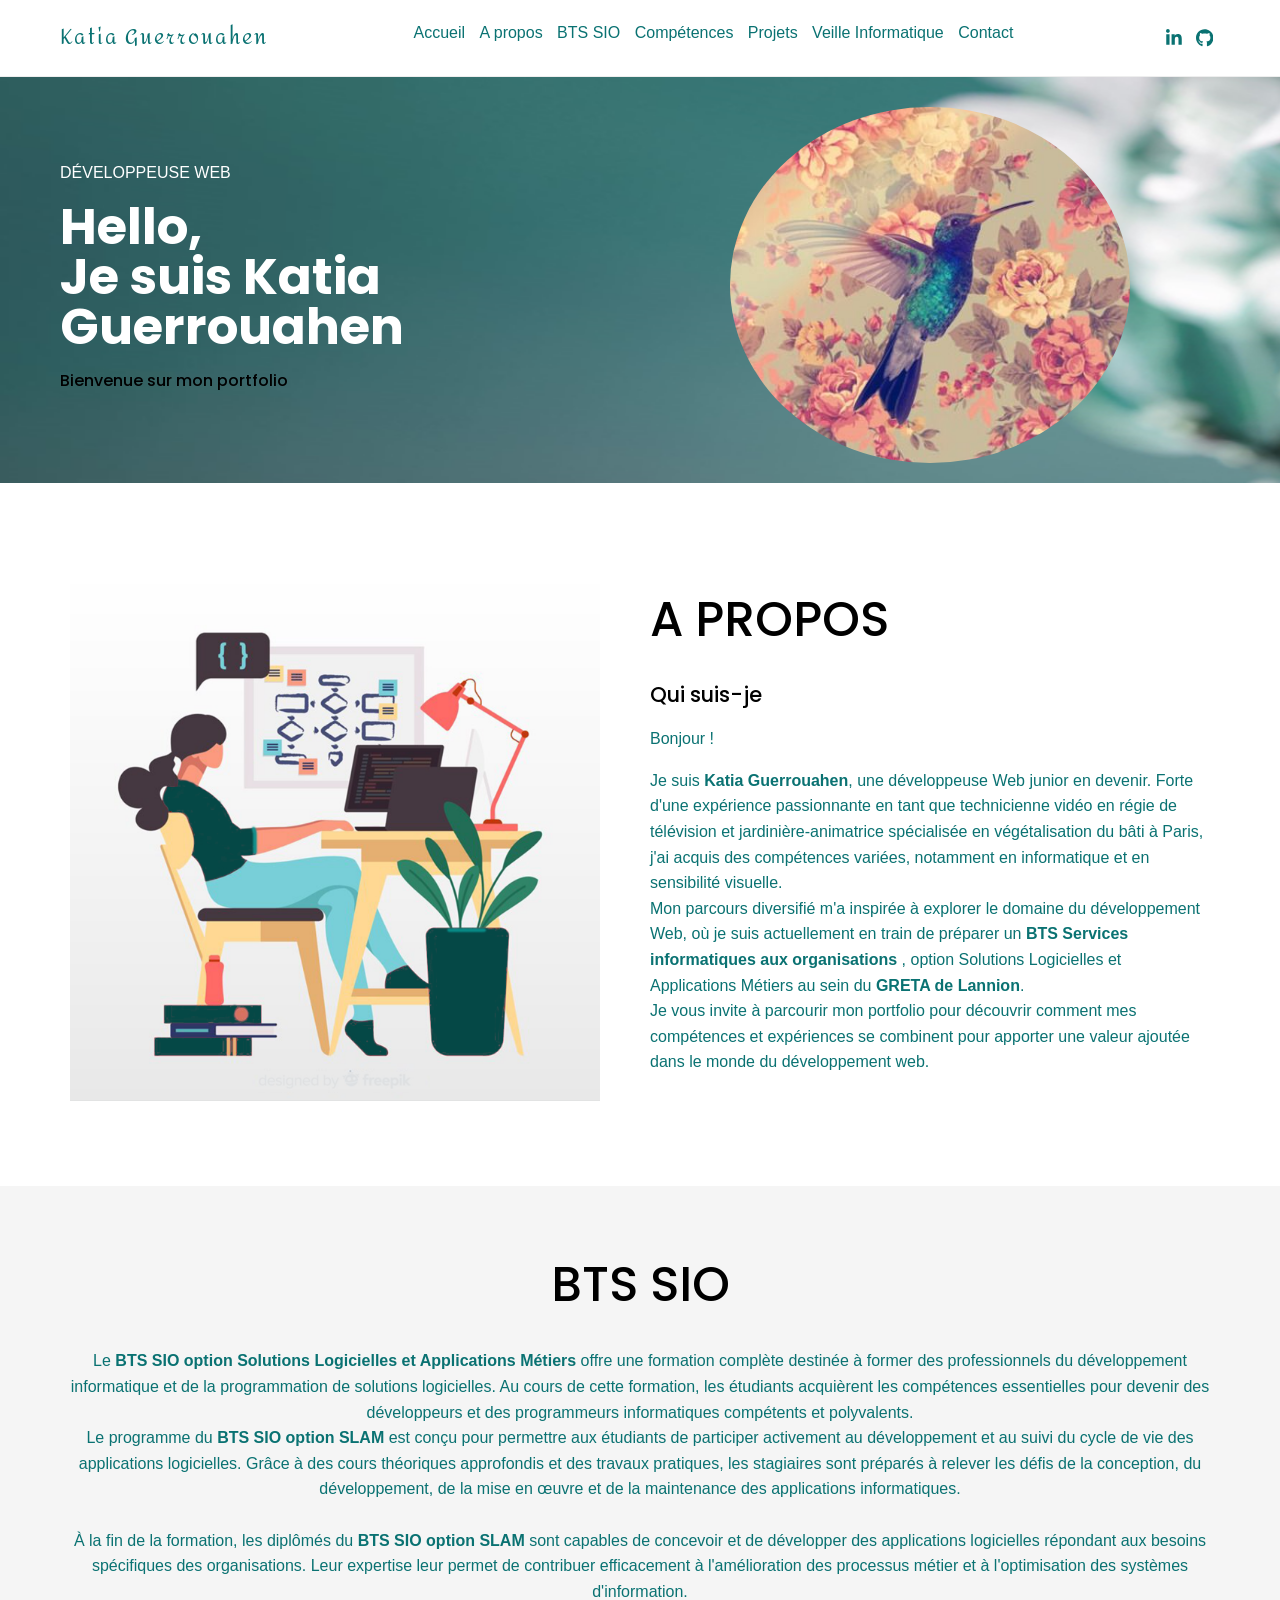
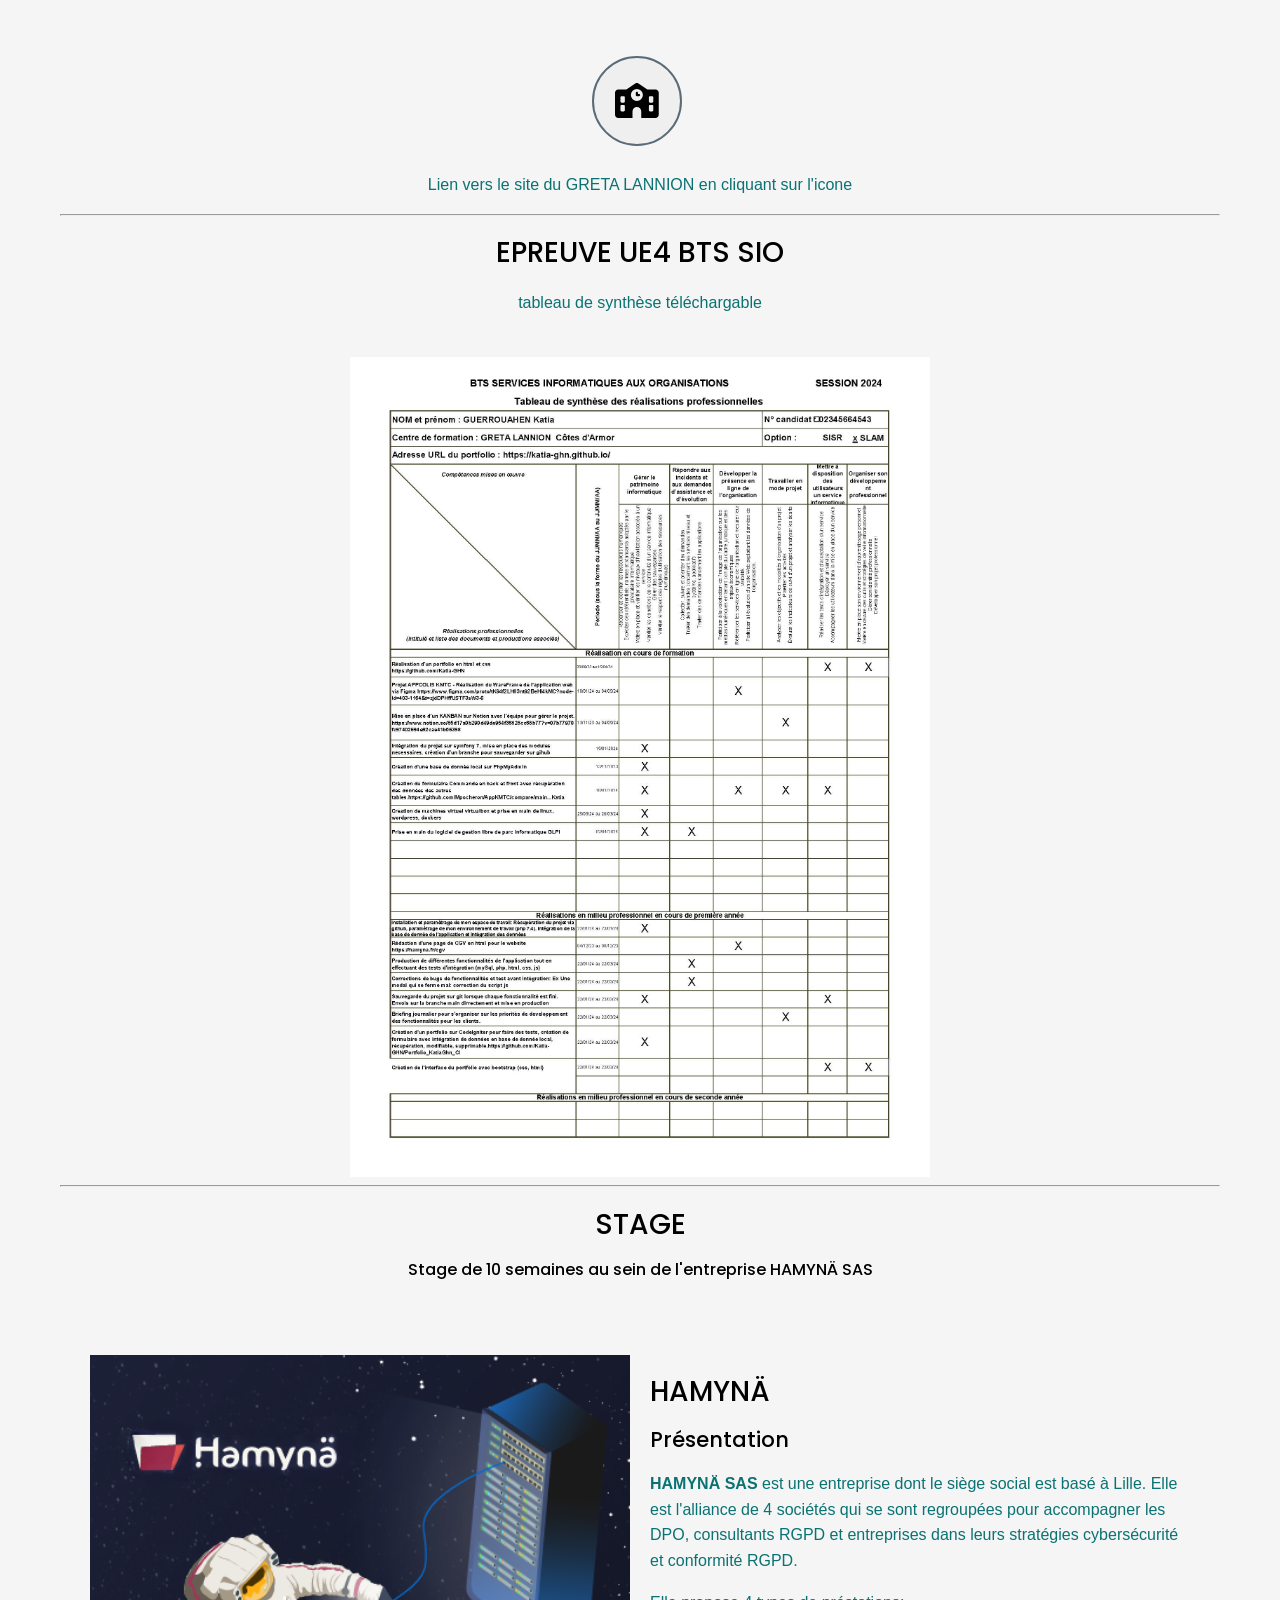
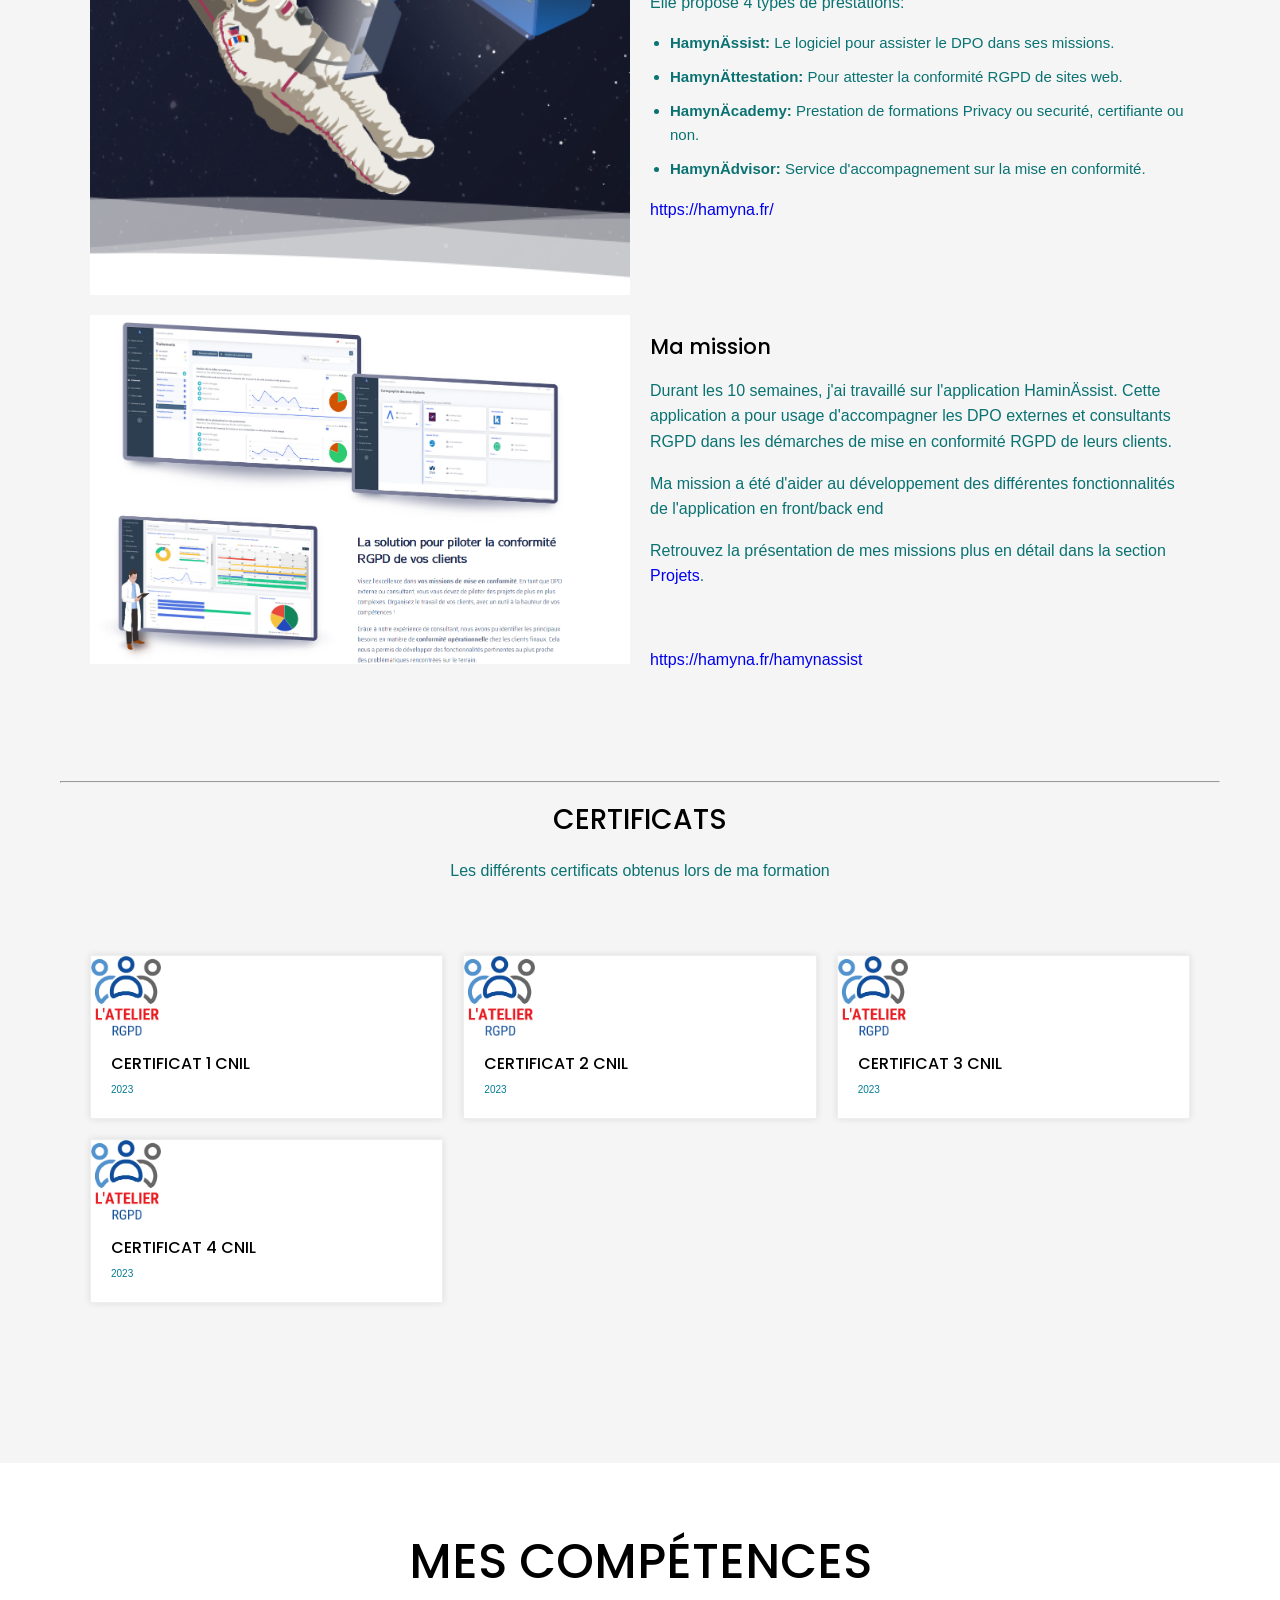
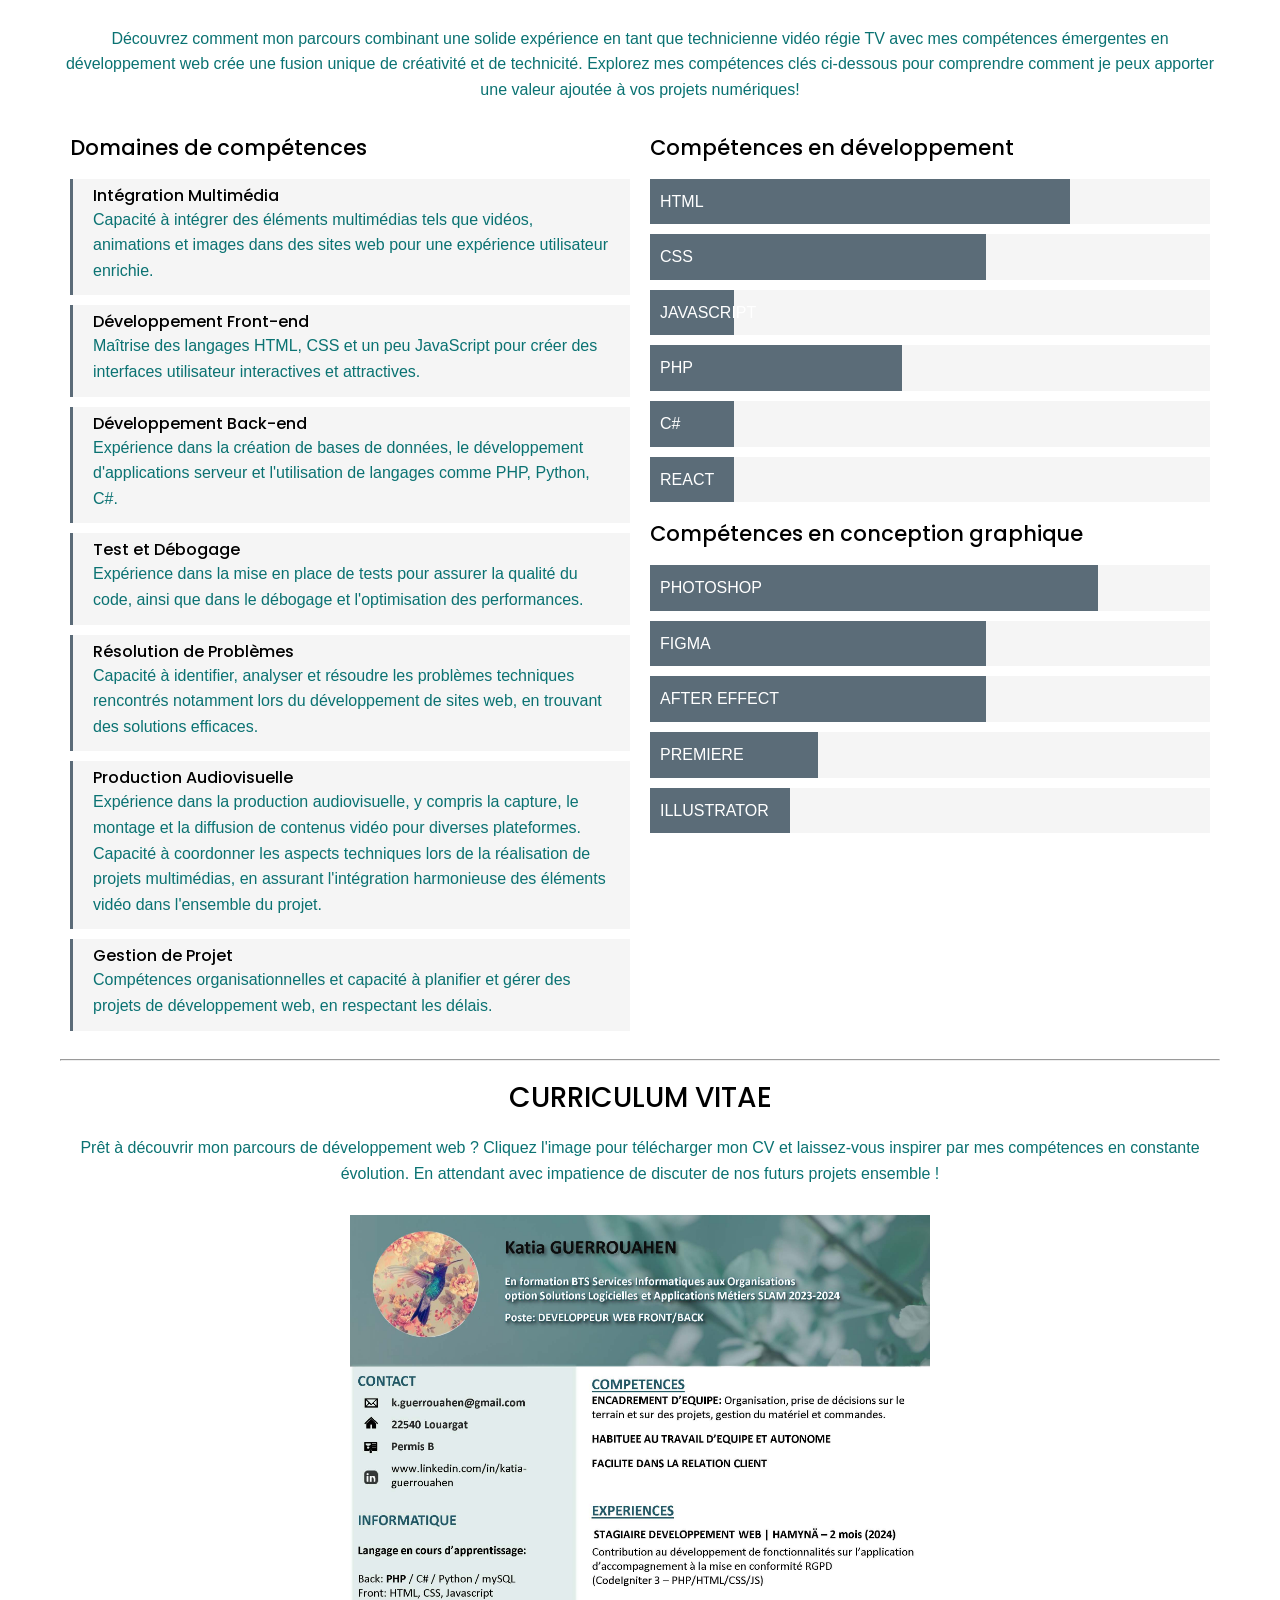
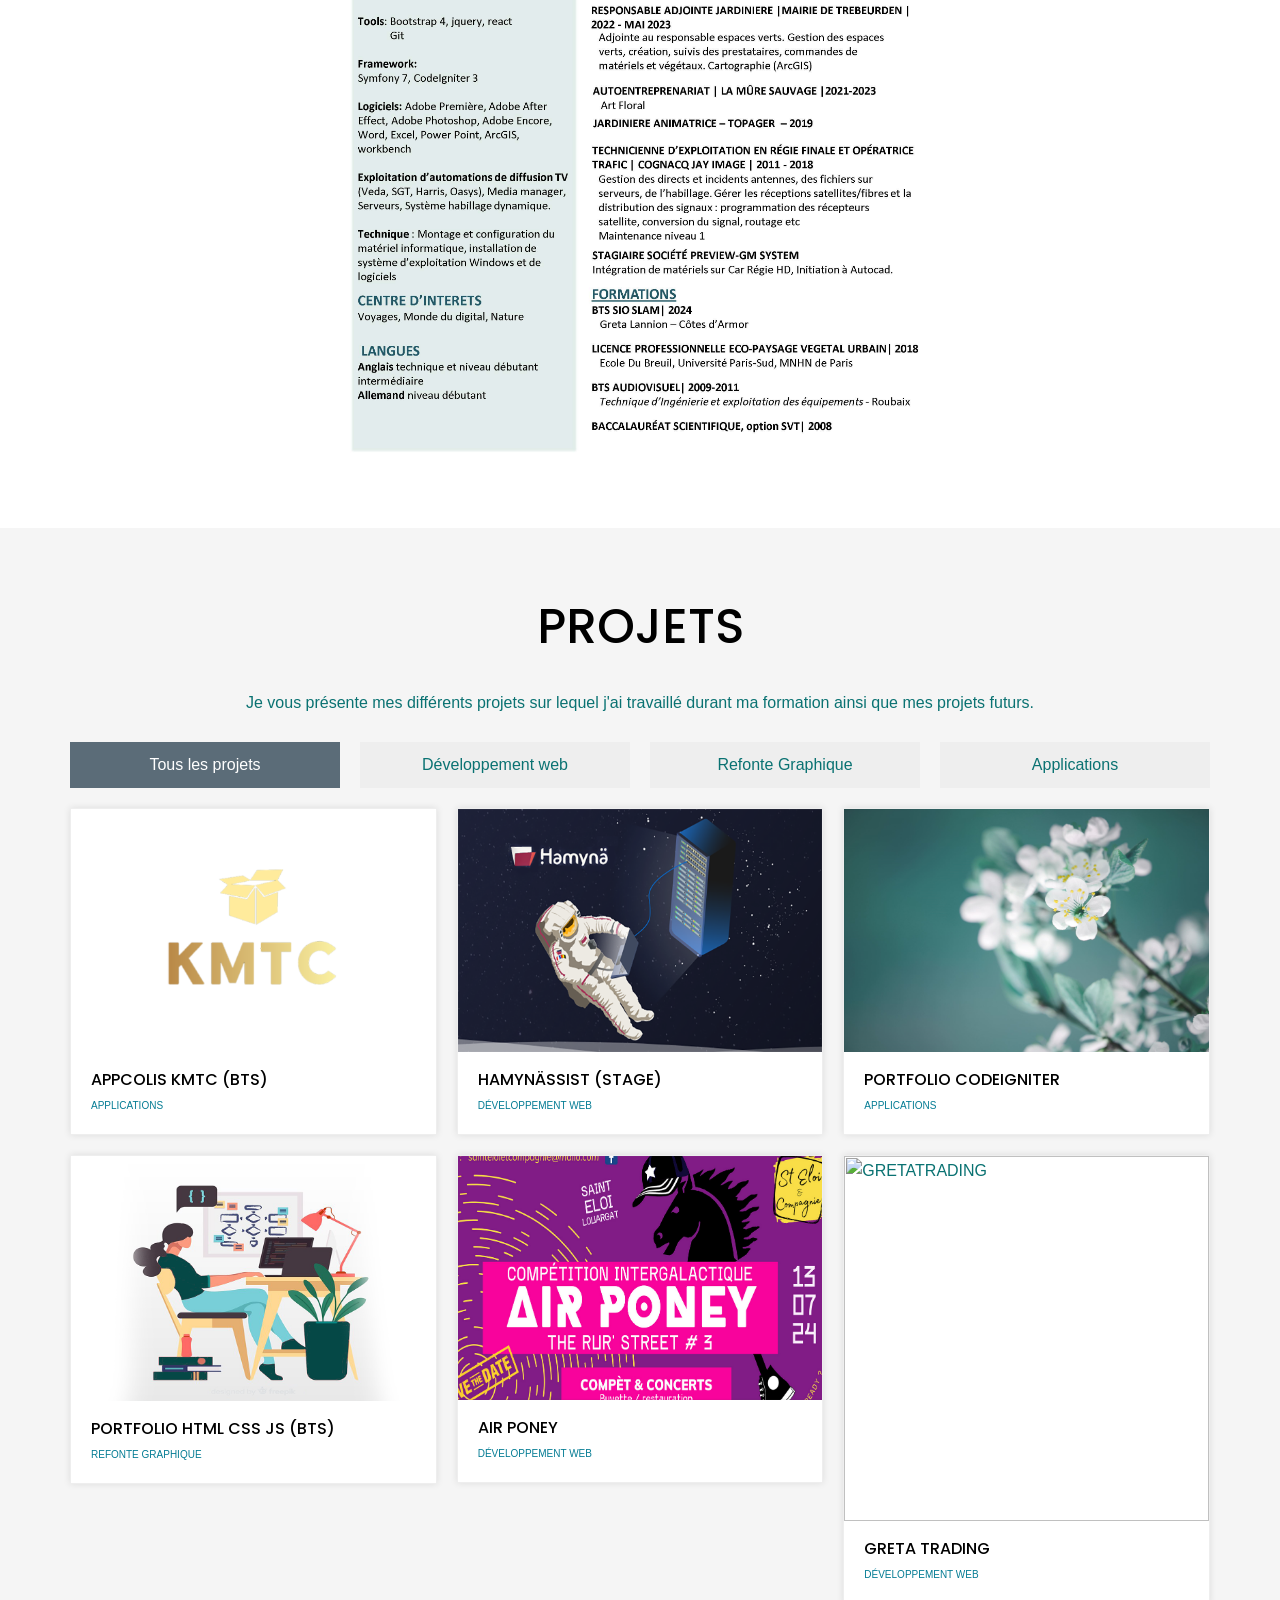
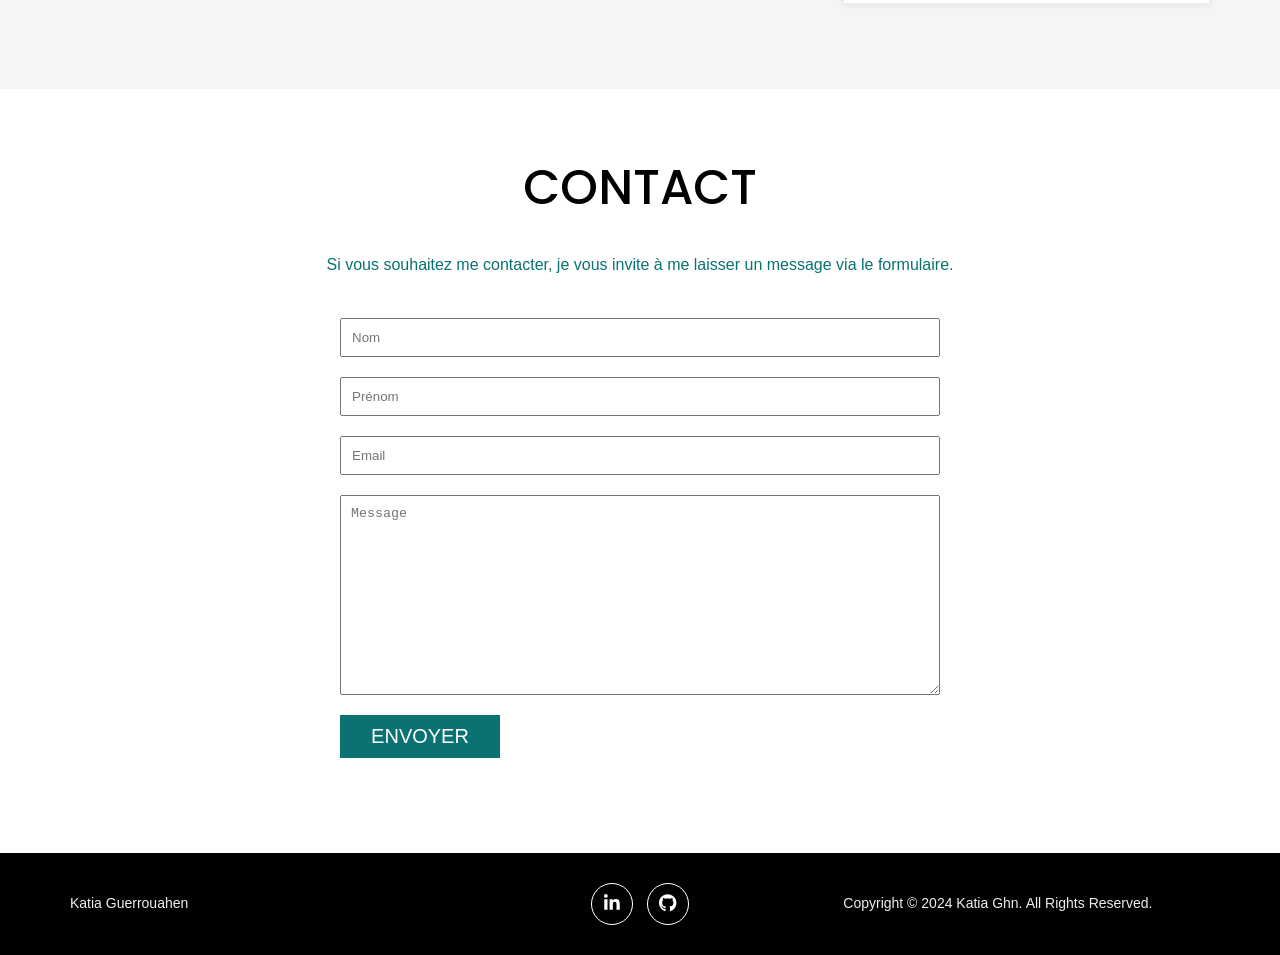
==== index.html @ 37e216b1 "first commit" ====
<html lang="fr">

<head>
  <meta charset="UTF-8">
  <meta http-equiv="X-UA-Compatible" content="IE=edge">
  <meta name="viewport" content="width=device-width, initial-scale=1.0">
  <title>Katia Ghn - Developpeuse WEB</title>
  <meta name="description" content="Portfolio de Katia Ghn - Développeuse Web ">
  <link rel="shortcut icon" href="./img/favicon.ico?v=1" type="image/x-icon">
  <link rel="preconnect" href="https://fonts.googleapis.com">
  <link rel="preconnect" href="https://fonts.gstatic.com" crossorigin>
  <link href="https://fonts.googleapis.com/css2?family=Poppins:wght@300;500;700&display=swap" rel="stylesheet">
  <link rel="stylesheet" href="./css/global.css">
  <script src="./js/global.js" defer></script>

</head>

<body>

  <!-- ceci est un commentaire -->

  <header class="header">
    <div class="container d-flex">
      <div class="logo">
        <a href="/index.html"> Katia Guerrouahen</a>
      </div>
      <nav class="navbar ">
        <ul class="menu list-unstyled">
          <li><a href="#hero">Accueil</a></li>
          <li><a href="#about">A propos</a></li>
          <li><a href="#services">BTS SIO</a></li>
          <li><a href="#skills">Compétences</a></li>
          <li><a href="#portfolio">Projets</a></li>
          <li><a href="/blog">Veille Informatique</a></li>
          <li><a href="#contact">Contact</a></li>
        </ul>
      </nav>
      <div class="right">
        <ul class="socials list-unstyled">
          <li>
            <a href="https://linkedin.com/in/katia-guerrouahen/" target="_blank">
              <svg aria-hidden="true" class="icon linkedin" focusable="false" data-prefix="fab" data-icon="linkedin-in"
                class="svg-inline--fa fa-linkedin-in fa-w-14" role="img" xmlns="http://www.w3.org/2000/svg"
                viewBox="0 0 448 512">
                <path fill="currentColor"
                  d="M100.28 448H7.4V148.9h92.88zM53.79 108.1C24.09 108.1 0 83.5 0 53.8a53.79 53.79 0 0 1 107.58 0c0 29.7-24.1 54.3-53.79 54.3zM447.9 448h-92.68V302.4c0-34.7-.7-79.2-48.29-79.2-48.29 0-55.69 37.7-55.69 76.7V448h-92.78V148.9h89.08v40.8h1.3c12.4-23.5 42.69-48.3 87.88-48.3 94 0 111.28 61.9 111.28 142.3V448z">
                </path>
              </svg>
            </a>
          </li>
          <li>
            <a href="https://github.com/Katia-GHN " target="_blank">
              <svg aria-hidden="true" class="icon github" focusable="false" data-prefix="fab" data-icon="github"
                class="svg-inline--fa fa-github fa-w-16" role="img" xmlns="http://www.w3.org/2000/svg"
                viewBox="0 0 496 512">
                <path fill="currentColor"
                  d="M165.9 397.4c0 2-2.3 3.6-5.2 3.6-3.3 .3-5.6-1.3-5.6-3.6 0-2 2.3-3.6 5.2-3.6 3-.3 5.6 1.3 5.6 3.6zm-31.1-4.5c-.7 2 1.3 4.3 4.3 4.9 2.6 1 5.6 0 6.2-2s-1.3-4.3-4.3-5.2c-2.6-.7-5.5 .3-6.2 2.3zm44.2-1.7c-2.9 .7-4.9 2.6-4.6 4.9 .3 2 2.9 3.3 5.9 2.6 2.9-.7 4.9-2.6 4.6-4.6-.3-1.9-3-3.2-5.9-2.9zM244.8 8C106.1 8 0 113.3 0 252c0 110.9 69.8 205.8 169.5 239.2 12.8 2.3 17.3-5.6 17.3-12.1 0-6.2-.3-40.4-.3-61.4 0 0-70 15-84.7-29.8 0 0-11.4-29.1-27.8-36.6 0 0-22.9-15.7 1.6-15.4 0 0 24.9 2 38.6 25.8 21.9 38.6 58.6 27.5 72.9 20.9 2.3-16 8.8-27.1 16-33.7-55.9-6.2-112.3-14.3-112.3-110.5 0-27.5 7.6-41.3 23.6-58.9-2.6-6.5-11.1-33.3 2.6-67.9 20.9-6.5 69 27 69 27 20-5.6 41.5-8.5 62.8-8.5s42.8 2.9 62.8 8.5c0 0 48.1-33.6 69-27 13.7 34.7 5.2 61.4 2.6 67.9 16 17.7 25.8 31.5 25.8 58.9 0 96.5-58.9 104.2-114.8 110.5 9.2 7.9 17 22.9 17 46.4 0 33.7-.3 75.4-.3 83.6 0 6.5 4.6 14.4 17.3 12.1C428.2 457.8 496 362.9 496 252 496 113.3 383.5 8 244.8 8zM97.2 352.9c-1.3 1-1 3.3 .7 5.2 1.6 1.6 3.9 2.3 5.2 1 1.3-1 1-3.3-.7-5.2-1.6-1.6-3.9-2.3-5.2-1zm-10.8-8.1c-.7 1.3 .3 2.9 2.3 3.9 1.6 1 3.6 .7 4.3-.7 .7-1.3-.3-2.9-2.3-3.9-2-.6-3.6-.3-4.3 .7zm32.4 35.6c-1.6 1.3-1 4.3 1.3 6.2 2.3 2.3 5.2 2.6 6.5 1 1.3-1.3 .7-4.3-1.3-6.2-2.2-2.3-5.2-2.6-6.5-1zm-11.4-14.7c-1.6 1-1.6 3.6 0 5.9 1.6 2.3 4.3 3.3 5.6 2.3 1.6-1.3 1.6-3.9 0-6.2-1.4-2.3-4-3.3-5.6-2z" />
              </svg>
            </a>
          </li>
          <!-- <li>
            <a href="https://google.fr">
              <svg aria-hidden="true" class="icon insta" focusable="false" data-prefix="fab" data-icon="instagram"
                class="svg-inline--fa fa-instagram fa-w-14" role="img" xmlns="http://www.w3.org/2000/svg"
                viewBox="0 0 448 512">
                <path fill="currentColor"
                  d="M224.1 141c-63.6 0-114.9 51.3-114.9 114.9s51.3 114.9 114.9 114.9S339 319.5 339 255.9 287.7 141 224.1 141zm0 189.6c-41.1 0-74.7-33.5-74.7-74.7s33.5-74.7 74.7-74.7 74.7 33.5 74.7 74.7-33.6 74.7-74.7 74.7zm146.4-194.3c0 14.9-12 26.8-26.8 26.8-14.9 0-26.8-12-26.8-26.8s12-26.8 26.8-26.8 26.8 12 26.8 26.8zm76.1 27.2c-1.7-35.9-9.9-67.7-36.2-93.9-26.2-26.2-58-34.4-93.9-36.2-37-2.1-147.9-2.1-184.9 0-35.8 1.7-67.6 9.9-93.9 36.1s-34.4 58-36.2 93.9c-2.1 37-2.1 147.9 0 184.9 1.7 35.9 9.9 67.7 36.2 93.9s58 34.4 93.9 36.2c37 2.1 147.9 2.1 184.9 0 35.9-1.7 67.7-9.9 93.9-36.2 26.2-26.2 34.4-58 36.2-93.9 2.1-37 2.1-147.8 0-184.8zM398.8 388c-7.8 19.6-22.9 34.7-42.6 42.6-29.5 11.7-99.5 9-132.1 9s-102.7 2.6-132.1-9c-19.6-7.8-34.7-22.9-42.6-42.6-11.7-29.5-9-99.5-9-132.1s-2.6-102.7 9-132.1c7.8-19.6 22.9-34.7 42.6-42.6 29.5-11.7 99.5-9 132.1-9s102.7-2.6 132.1 9c19.6 7.8 34.7 22.9 42.6 42.6 11.7 29.5 9 99.5 9 132.1s2.7 102.7-9 132.1z">
                </path>
              </svg>
            </a>
          </li> -->
        </ul>
        <button class="burger"><span class="bar"></span></button>
      </div>
    </div>
  </header>

  <section id="hero" class="hero">
    <div class="container">
      <div class="grid">
        <div class="hero__item left">
          <span>Développeuse Web</span>
          <h1 class="title">Hello,<br> Je suis Katia Guerrouahen</h1>
          <h4>Bienvenue sur mon portfolio</h4>
        </div>
        <div class="hero__item right">
          <div class="hero__avatar">
            <img src="./img/COLIBRI.png" width="400" height="400" loading="lazy"
              alt="Avatar Katia Ghn - Développeuse web">
          </div>
        </div>
      </div>
    </div>
  </section>
  <section id="about" class="about">
    <div class="container">
      <div class="grid">
        <div class="grid__item">
          <img src="./img/profil.png" width="560" height="453" loading="lazy" alt="Katia Ghn - Développeuse web">
        </div>
        <div class="grid__item">
          <h2 class="section-title">A propos</h2>
          <h3>Qui suis-je</h3>
          <p> Bonjour ! </p>
          <p>Je suis <strong>Katia Guerrouahen</strong>, une développeuse Web junior en devenir. Forte d'une expérience
            passionnante en tant
            que technicienne vidéo en régie de télévision et jardinière-animatrice spécialisée en végétalisation du bâti
            à Paris, j'ai
            acquis des compétences variées, notamment en informatique et en sensibilité visuelle. <br>Mon parcours
            diversifié m'a
            inspirée à explorer le domaine du développement Web, où je suis actuellement en train de préparer un
            <strong>BTS
              Services
              informatiques aux organisations </strong> , option Solutions Logicielles et Applications Métiers au sein
            du <strong> GRETA de Lannion</strong>.<br> Je vous invite à
            parcourir mon
            portfolio pour découvrir comment mes compétences et expériences se combinent pour apporter une valeur
            ajoutée dans le
            monde du développement web.
          </p>
        </div>
      </div>
    </div>
  </section>
  <section id="services" class="services">
    <div class="container">
      <div class="section-header">
        <h2 class="section-title">BTS SIO</h2>
        <p>Le <strong>BTS SIO option Solutions Logicielles et Applications Métiers</strong> offre une formation complète
          destinée à former des professionnels du
          développement informatique et de la programmation de solutions logicielles.
          Au cours de cette formation, les étudiants acquièrent les compétences essentielles pour
          devenir des développeurs et des programmeurs informatiques compétents et polyvalents.
          <br>
          Le programme du <strong>BTS SIO option SLAM</strong> est conçu pour permettre aux étudiants de participer
          activement au
          développement et au suivi du cycle de vie des applications logicielles. Grâce à des cours théoriques
          approfondis et des travaux pratiques, les stagiaires sont préparés à relever les défis de la conception,
          du développement, de la mise en œuvre et de la maintenance des applications informatiques.
          <br> <br>
          À la fin de la formation, les diplômés du <strong>BTS SIO option SLAM</strong> sont capables de concevoir et
          de développer des
          applications logicielles répondant aux besoins spécifiques des organisations. Leur expertise leur permet de
          contribuer efficacement à l'amélioration des processus métier et à l'optimisation des systèmes d'information.
          <br><br>
        </p>
      </div>
      <div class="gretaicon">
        <a class="grid__item service" target="_blank"
          href="https://greta-bretagne.ac-rennes.fr/portail/share/3872635375475683593" target="_blank">
          <button class="service__icon">
            <svg xmlns="http://www.w3.org/2000/svg" viewBox="0 0 640 512" style="cursor: pointer;">
              <path
                d="M337.8 5.4C327-1.8 313-1.8 302.2 5.4L166.3 96H48C21.5 96 0 117.5 0 144V464c0 26.5 21.5 48 48 48H256V416c0-35.3 28.7-64 64-64s64 28.7 64 64v96H592c26.5 0 48-21.5 48-48V144c0-26.5-21.5-48-48-48H473.7L337.8 5.4zM96 192h32c8.8 0 16 7.2 16 16v64c0 8.8-7.2 16-16 16H96c-8.8 0-16-7.2-16-16V208c0-8.8 7.2-16 16-16zm400 16c0-8.8 7.2-16 16-16h32c8.8 0 16 7.2 16 16v64c0 8.8-7.2 16-16 16H512c-8.8 0-16-7.2-16-16V208zM96 320h32c8.8 0 16 7.2 16 16v64c0 8.8-7.2 16-16 16H96c-8.8 0-16-7.2-16-16V336c0-8.8 7.2-16 16-16zm400 16c0-8.8 7.2-16 16-16h32c8.8 0 16 7.2 16 16v64c0 8.8-7.2 16-16 16H512c-8.8 0-16-7.2-16-16V336zM232 176a88 88 0 1 1 176 0 88 88 0 1 1 -176 0zm88-48c-8.8 0-16 7.2-16 16v32c0 8.8 7.2 16 16 16h32c8.8 0 16-7.2 16-16s-7.2-16-16-16H336V144c0-8.8-7.2-16-16-16z" />
            </svg>
          </button>
        </a>

      </div>
      <div class="section-header">
        <p>Lien vers le site du GRETA LANNION en cliquant sur l'icone</p>
      </div>
      <div class="section-header">
        <hr>
        <h2>Epreuve UE4 BTS SIO</h2>
        <p>tableau de synthèse téléchargable</p><br>
      </div>
      <div class="imageKatia">
        <a href="/img/SyntKatia.pdf" download>
          <img class="synthese" src="/img/KatiaSynt.jpg" alt="Tableau synthese Katia" />
        </a>
      </div>
      <div class="section-header">
        <hr>
        <h2>Stage</h2>
        <h4 class="">Stage de 10 semaines au sein de l'entreprise HAMYNÄ SAS</h4><br>
      </div>
      <div class="container">
        <div class="grid">
          <div class="grid__item">
            <img src="./img/haminasite.png" width="560" height="453" loading="lazy" alt="Katia Ghn - Développeuse web">
          </div>
          <div class="grid__item">
            <h2 class="">HAMYNÄ</h2>
            <h3>Présentation</h3>
            <p> <strong>HAMYNÄ SAS</strong> est une entreprise dont le siège social est basé à Lille. Elle est
              l'alliance de 4 sociétés qui se sont regroupées pour accompagner les DPO,
              consultants RGPD et entreprises dans leurs stratégies cybersécurité et conformité RGPD.</p>
            <p> Elle propose 4 types de préstations:</p>
            <ul class="policeStage">
              <li><strong>HamynÄssist:</strong> Le logiciel pour assister le DPO dans ses missions.</li>
              <li><strong>HamynÄttestation:</strong> Pour attester la conformité RGPD de sites web.</li>
              <li><strong>HamynÄcademy:</strong> Prestation de formations Privacy ou securité, certifiante ou non.</li>
              <li><strong>HamynÄdvisor:</strong> Service d'accompagnement sur la mise en conformité.</li>
            </ul>
            <p><a href="https://hamyna.fr/" target="_blank">https://hamyna.fr/</a></p>
          </div>
          <div class="grid__item">
            <img src="./img/haminassit.png" width="560" height="453" loading="lazy" alt="Katia Ghn - Développeuse web">
          </div>
          <div class="grid__item">
            <h3>Ma mission</h3>
            <p>Durant les 10 semaines, j'ai travaillé sur l'application HaminÄssist. Cette application a pour usage
              d'accompagner
              les DPO externes et consultants RGPD dans les démarches de mise en conformité RGPD de leurs clients.</p>
            <p> Ma mission a été d'aider au développement des différentes fonctionnalités de l'application en front/back
              end</p>
            <p> Retrouvez la présentation de mes missions plus en détail dans la section <a
                href="#portfolio">Projets</a>.</p>
            <br>
            <p><a href="https://hamyna.fr/hamynassist" target="_blank">https://hamyna.fr/hamynassist</a></p>
          </div>
        </div>
      </div>

      <section id="certificats" class="portfolio">
        <div class="section-header">
          <hr>
          <h2>Certificats</h2>
          <p>Les différents certificats obtenus lors de ma formation</p><br>
        </div>
        <div class="container">
          <div class="grid">
            <div class="grid__item">
              <div class="card" data-category="web">
                <img src="/img/logoCNIL.png" loading="lazy" width="20%" height="10%" alt="CNIL" class="card__image">
                <div class="card__inner">
                  <h3 class="card__title">CERTIFICAT 1 CNIL</h3>
                  <p class="category">2023</p>
                </div>
                <div class="card__overlay">
                  <a href="#" class="card__link" data-id="modal-1">+</a>
                </div>
              </div>
              <div class="modal" id="modal-1">
                <button class="modal__close">&times;</button>

                <div class="modal__content">

                  <div class="container">
                    <div class="grid__item">
                      <h4 class="modal__title h2">CERTIFICAT 1 CNIL</h4>
                      <p>
                        <svg width="15" height="15" aria-hidden="true" focusable="false" data-prefix="far"
                          data-icon="calendar" class="svg-inline--fa fa-calendar fa-w-14" role="img"
                          xmlns="http://www.w3.org/2000/svg" viewBox="0 0 448 512">
                          <path fill="currentColor"
                            d="M400 64h-48V12c0-6.6-5.4-12-12-12h-40c-6.6 0-12 5.4-12 12v52H160V12c0-6.6-5.4-12-12-12h-40c-6.6 0-12 5.4-12 12v52H48C21.5 64 0 85.5 0 112v352c0 26.5 21.5 48 48 48h352c26.5 0 48-21.5 48-48V112c0-26.5-21.5-48-48-48zm-6 400H54c-3.3 0-6-2.7-6-6V160h352v298c0 3.3-2.7 6-6 6z">
                          </path>
                        </svg>
                        <i>Année : 2023</i>
                      </p>
                      <p>
                        <strong> MODULE 1: LE RGPD ET SES NOTIONS CLÉS </strong>
                        <br>> délivré lors de la formation en ligne du CNIL. Atelier RGPD
                      </p>
                      <h5 class="h3">Atelier RGPD</h5>
                      <p>
                        Une formation gratuite en ligne accessible ici: <br> <a
                          href="https://atelier-rgpd.cnil.fr/login/index.php" target="_blank">
                          https://atelier-rgpd.cnil.fr/login/index.php</a>
                      </p>
                    </div>
                    <img src="/img/Certificat_1.jpg" loading="lazy" class="card__image" alt="CNIL" />
                  </div>
                </div>
              </div>
            </div>
            <div class="grid__item">
              <div class="card" data-category="web">
                <img src="/img/logoCNIL.png" loading="lazy" width="20%" height="10%" alt="CNIL" class="card__image">
                <div class="card__inner">
                  <h3 class="card__title">CERTIFICAT 2 CNIL</h3>
                  <p class="category">2023</p>
                </div>
                <div class="card__overlay">
                  <a href="#" class="card__link" data-id="modal-2">+</a>
                </div>
              </div>
              <div class="modal" id="modal-2">
                <button class="modal__close">&times;</button>

                <div class="modal__content">

                  <div class="container">
                    <div class="grid__item">
                      <h4 class="modal__title h2">CERTIFICAT 2 CNIL</h4>
                      <p>
                        <svg width="15" height="15" aria-hidden="true" focusable="false" data-prefix="far"
                          data-icon="calendar" class="svg-inline--fa fa-calendar fa-w-14" role="img"
                          xmlns="http://www.w3.org/2000/svg" viewBox="0 0 448 512">
                          <path fill="currentColor"
                            d="M400 64h-48V12c0-6.6-5.4-12-12-12h-40c-6.6 0-12 5.4-12 12v52H160V12c0-6.6-5.4-12-12-12h-40c-6.6 0-12 5.4-12 12v52H48C21.5 64 0 85.5 0 112v352c0 26.5 21.5 48 48 48h352c26.5 0 48-21.5 48-48V112c0-26.5-21.5-48-48-48zm-6 400H54c-3.3 0-6-2.7-6-6V160h352v298c0 3.3-2.7 6-6 6z">
                          </path>
                        </svg>
                        <i>Année : 2023</i>
                      </p>
                      <p>
                        <strong> MODULE 2: LES PRINCIPES DE LA PROTECTION DES DONNÉES </strong>
                        <br> > délivré lors de la formation en ligne du CNIL. Atelier RGPD
                      </p>
                      <h5 class="h3">Atelier RGPD</h5>
                      <p>
                        Une formation gratuite en ligne accessible ici: <br> <a
                          href="https://atelier-rgpd.cnil.fr/login/index.php" target="_blank">
                          https://atelier-rgpd.cnil.fr/login/index.php</a>
                      </p>
                    </div>
                    <img src="/img/certificat 2.jpg" loading="lazy" class="card__image" alt="CNIL" />
                  </div>
                </div>
              </div>
            </div>
            <div class="grid__item">
              <div class="card" data-category="web">
                <img src="/img/logoCNIL.png" loading="lazy" width="20%" height="10%" alt="CNIL" class="card__image">
                <div class="card__inner">
                  <h3 class="card__title">CERTIFICAT 3 CNIL</h3>
                  <p class="category">2023</p>
                </div>
                <div class="card__overlay">
                  <a href="#" class="card__link" data-id="modal-3">+</a>
                </div>
              </div>
              <div class="modal" id="modal-3">
                <button class="modal__close">&times;</button>

                <div class="modal__content">

                  <div class="container">
                    <div class="grid__item">
                      <h4 class="modal__title h2">CERTIFICAT 3 CNIL</h4>
                      <p>
                        <svg width="15" height="15" aria-hidden="true" focusable="false" data-prefix="far"
                          data-icon="calendar" class="svg-inline--fa fa-calendar fa-w-14" role="img"
                          xmlns="http://www.w3.org/2000/svg" viewBox="0 0 448 512">
                          <path fill="currentColor"
                            d="M400 64h-48V12c0-6.6-5.4-12-12-12h-40c-6.6 0-12 5.4-12 12v52H160V12c0-6.6-5.4-12-12-12h-40c-6.6 0-12 5.4-12 12v52H48C21.5 64 0 85.5 0 112v352c0 26.5 21.5 48 48 48h352c26.5 0 48-21.5 48-48V112c0-26.5-21.5-48-48-48zm-6 400H54c-3.3 0-6-2.7-6-6V160h352v298c0 3.3-2.7 6-6 6z">
                          </path>
                        </svg>
                        <i>Année : 2023</i>
                      </p>
                      <p>
                        <strong> MODULE 3: LES RESPONSABILITÉS DES ACTEURS</strong>
                        <br>> délivré lors de la formation en ligne du CNIL. Atelier RGPD
                      </p>
                      <h5 class="h3">Atelier RGPD</h5>
                      <p>
                        Une formation gratuite en ligne accessible ici: <br> <a
                          href="https://atelier-rgpd.cnil.fr/login/index.php" target="_blank">
                          https://atelier-rgpd.cnil.fr/login/index.php</a>
                      </p>
                    </div>
                    <img src="/img/Certificat_3.jpg" loading="lazy" class="card__image" alt="CNIL" />
                  </div>
                </div>
              </div>
            </div>
            <div class="grid__item">
              <div class="card" data-category="web">
                <img src="/img/logoCNIL.png" loading="lazy" width="20%" height="10%" alt="CNIL" class="card__image">
                <div class="card__inner">
                  <h3 class="card__title">CERTIFICAT 4 CNIL</h3>
                  <p class="category">2023</p>
                </div>
                <div class="card__overlay">
                  <a href="#" class="card__link" data-id="modal-4">+</a>
                </div>
              </div>
              <div class="modal" id="modal-4">
                <button class="modal__close">&times;</button>

                <div class="modal__content">

                  <div class="container">
                    <div class="grid__item">
                      <h4 class="modal__title h2">CERTIFICAT 4 CNIL</h4>
                      <p>
                        <svg width="15" height="15" aria-hidden="true" focusable="false" data-prefix="far"
                          data-icon="calendar" class="svg-inline--fa fa-calendar fa-w-14" role="img"
                          xmlns="http://www.w3.org/2000/svg" viewBox="0 0 448 512">
                          <path fill="currentColor"
                            d="M400 64h-48V12c0-6.6-5.4-12-12-12h-40c-6.6 0-12 5.4-12 12v52H160V12c0-6.6-5.4-12-12-12h-40c-6.6 0-12 5.4-12 12v52H48C21.5 64 0 85.5 0 112v352c0 26.5 21.5 48 48 48h352c26.5 0 48-21.5 48-48V112c0-26.5-21.5-48-48-48zm-6 400H54c-3.3 0-6-2.7-6-6V160h352v298c0 3.3-2.7 6-6 6z">
                          </path>
                        </svg>
                        <i>Année : 2023</i>
                      </p>
                      <p>
                        <strong>MODULE 4:LE DPO ET LES OUTILS DE LA CONFORMITÉ</strong>
                        <br>> délivré lors de la formation en ligne du CNIL. Atelier RGPD
                      </p>
                      <h5 class="h3">Atelier RGPD</h5>
                      <p>
                        Une formation gratuite en ligne accessible ici: <br> <a
                          href="https://atelier-rgpd.cnil.fr/login/index.php" target="_blank">
                          https://atelier-rgpd.cnil.fr/login/index.php</a>
                      </p>
                    </div>
                    <img src="/img/Certificat_4.jpg" loading="lazy" class="card__image" alt="CNIL" />
                  </div>
                </div>
              </div>
            </div>
          </div>
        </div>
      </section>


      <!---
      <div class="grid">
        <div class="grid__item">
          <div class="service">
            <div class="service__icon">
              <svg aria-hidden="true" focusable="false" data-prefix="far" data-icon="lightbulb"
                class="svg-inline--fa fa-lightbulb fa-w-11" role="img" xmlns="http://www.w3.org/2000/svg"
                viewBox="0 0 352 512">
                <path fill="currentColor"
                  d="M176 80c-52.94 0-96 43.06-96 96 0 8.84 7.16 16 16 16s16-7.16 16-16c0-35.3 28.72-64 64-64 8.84 0 16-7.16 16-16s-7.16-16-16-16zM96.06 459.17c0 3.15.93 6.22 2.68 8.84l24.51 36.84c2.97 4.46 7.97 7.14 13.32 7.14h78.85c5.36 0 10.36-2.68 13.32-7.14l24.51-36.84c1.74-2.62 2.67-5.7 2.68-8.84l.05-43.18H96.02l.04 43.18zM176 0C73.72 0 0 82.97 0 176c0 44.37 16.45 84.85 43.56 115.78 16.64 18.99 42.74 58.8 52.42 92.16v.06h48v-.12c-.01-4.77-.72-9.51-2.15-14.07-5.59-17.81-22.82-64.77-62.17-109.67-20.54-23.43-31.52-53.15-31.61-84.14-.2-73.64 59.67-128 127.95-128 70.58 0 128 57.42 128 128 0 30.97-11.24 60.85-31.65 84.14-39.11 44.61-56.42 91.47-62.1 109.46a47.507 47.507 0 0 0-2.22 14.3v.1h48v-.05c9.68-33.37 35.78-73.18 52.42-92.16C335.55 260.85 352 220.37 352 176 352 78.8 273.2 0 176 0z">
                </path>
              </svg>
            </div>
            <div class="service__content">
              <h3>GESTION DE PROJETS WEB</h3>
              <p>
                Lorem, ipsum dolor sit amet consectetur adipisicing elit.
                Molestiae vero sed similique
              </p>
            </div>
          </div>

          <div class="service">
            <div class="service__icon">
              <svg aria-hidden="true" focusable="false" data-prefix="far" data-icon="edit"
                class="svg-inline--fa fa-edit fa-w-18" role="img" xmlns="http://www.w3.org/2000/svg"
                viewBox="0 0 576 512">
                <path fill="currentColor"
                  d="M402.3 344.9l32-32c5-5 13.7-1.5 13.7 5.7V464c0 26.5-21.5 48-48 48H48c-26.5 0-48-21.5-48-48V112c0-26.5 21.5-48 48-48h273.5c7.1 0 10.7 8.6 5.7 13.7l-32 32c-1.5 1.5-3.5 2.3-5.7 2.3H48v352h352V350.5c0-2.1.8-4.1 2.3-5.6zm156.6-201.8L296.3 405.7l-90.4 10c-26.2 2.9-48.5-19.2-45.6-45.6l10-90.4L432.9 17.1c22.9-22.9 59.9-22.9 82.7 0l43.2 43.2c22.9 22.9 22.9 60 .1 82.8zM460.1 174L402 115.9 216.2 301.8l-7.3 65.3 65.3-7.3L460.1 174zm64.8-79.7l-43.2-43.2c-4.1-4.1-10.8-4.1-14.8 0L436 82l58.1 58.1 30.9-30.9c4-4.2 4-10.8-.1-14.9z">
                </path>
              </svg>
            </div>
            <div class="service__content">
              <h3>INTÉGRATION WEB</h3>
              <p>
                Lorem, ipsum dolor sit amet consectetur adipisicing elit.
                Molestiae vero sed similique
              </p>
            </div>
          </div>

          <div class="service">
            <div class="service__icon">
              <svg aria-hidden="true" focusable="false" data-prefix="fas" data-icon="tools"
                class="svg-inline--fa fa-tools fa-w-16" role="img" xmlns="http://www.w3.org/2000/svg"
                viewBox="0 0 512 512">
                <path fill="currentColor"
                  d="M501.1 395.7L384 278.6c-23.1-23.1-57.6-27.6-85.4-13.9L192 158.1V96L64 0 0 64l96 128h62.1l106.6 106.6c-13.6 27.8-9.2 62.3 13.9 85.4l117.1 117.1c14.6 14.6 38.2 14.6 52.7 0l52.7-52.7c14.5-14.6 14.5-38.2 0-52.7zM331.7 225c28.3 0 54.9 11 74.9 31l19.4 19.4c15.8-6.9 30.8-16.5 43.8-29.5 37.1-37.1 49.7-89.3 37.9-136.7-2.2-9-13.5-12.1-20.1-5.5l-74.4 74.4-67.9-11.3L334 98.9l74.4-74.4c6.6-6.6 3.4-17.9-5.7-20.2-47.4-11.7-99.6.9-136.6 37.9-28.5 28.5-41.9 66.1-41.2 103.6l82.1 82.1c8.1-1.9 16.5-2.9 24.7-2.9zm-103.9 82l-56.7-56.7L18.7 402.8c-25 25-25 65.5 0 90.5s65.5 25 90.5 0l123.6-123.6c-7.6-19.9-9.9-41.6-5-62.7zM64 472c-13.2 0-24-10.8-24-24 0-13.3 10.7-24 24-24s24 10.7 24 24c0 13.2-10.7 24-24 24z">
                </path>
              </svg>
            </div>
            <div class="service__content">
              <h3>DÉVELOPPEMENTS SPÉCIFIQUES</h3>
              <p>
                Lorem, ipsum dolor sit amet consectetur adipisicing elit.
                Molestiae vero sed similique
              </p>
            </div>
          </div>

          <div class="service">
            <div class="service__icon">
              <svg aria-hidden="true" focusable="false" data-prefix="far" data-icon="check-square"
                class="svg-inline--fa fa-check-square fa-w-14" role="img" xmlns="http://www.w3.org/2000/svg"
                viewBox="0 0 448 512">
                <path fill="currentColor"
                  d="M400 32H48C21.49 32 0 53.49 0 80v352c0 26.51 21.49 48 48 48h352c26.51 0 48-21.49 48-48V80c0-26.51-21.49-48-48-48zm0 400H48V80h352v352zm-35.864-241.724L191.547 361.48c-4.705 4.667-12.303 4.637-16.97-.068l-90.781-91.516c-4.667-4.705-4.637-12.303.069-16.971l22.719-22.536c4.705-4.667 12.303-4.637 16.97.069l59.792 60.277 141.352-140.216c4.705-4.667 12.303-4.637 16.97.068l22.536 22.718c4.667 4.706 4.637 12.304-.068 16.971z">
                </path>
              </svg>
            </div>
            <div class="service__content">
              <h3>RÉFÉRENCEMENT NATUREL</h3>
              <p>
                Lorem, ipsum dolor sit amet consectetur adipisicing elit.
                Molestiae vero sed similique
              </p>
            </div>
          </div>
        </div>
        <div class="grid__item">
          <div class="service">
            <div class="service__icon">
              <svg aria-hidden="true" focusable="false" data-prefix="fas" data-icon="pencil-alt"
                class="svg-inline--fa fa-pencil-alt fa-w-16" role="img" xmlns="http://www.w3.org/2000/svg"
                viewBox="0 0 512 512">
                <path fill="currentColor"
                  d="M497.9 142.1l-46.1 46.1c-4.7 4.7-12.3 4.7-17 0l-111-111c-4.7-4.7-4.7-12.3 0-17l46.1-46.1c18.7-18.7 49.1-18.7 67.9 0l60.1 60.1c18.8 18.7 18.8 49.1 0 67.9zM284.2 99.8L21.6 362.4.4 483.9c-2.9 16.4 11.4 30.6 27.8 27.8l121.5-21.3 262.6-262.6c4.7-4.7 4.7-12.3 0-17l-111-111c-4.8-4.7-12.4-4.7-17.1 0zM124.1 339.9c-5.5-5.5-5.5-14.3 0-19.8l154-154c5.5-5.5 14.3-5.5 19.8 0s5.5 14.3 0 19.8l-154 154c-5.5 5.5-14.3 5.5-19.8 0zM88 424h48v36.3l-64.5 11.3-31.1-31.1L51.7 376H88v48z">
                </path>
              </svg>
            </div>
            <div class="service__content">
              <h3>CONCEPTION GRAPHIQUE & WEBDESIGN</h3>
              <p>
                Lorem, ipsum dolor sit amet consectetur adipisicing elit.
                Molestiae vero sed similique
              </p>
            </div>
          </div>

          <div class="service">
            <div class="service__icon">
              <svg aria-hidden="true" focusable="false" data-prefix="fas" data-icon="sync-alt"
                class="svg-inline--fa fa-sync-alt fa-w-16" role="img" xmlns="http://www.w3.org/2000/svg"
                viewBox="0 0 512 512">
                <path fill="currentColor"
                  d="M370.72 133.28C339.458 104.008 298.888 87.962 255.848 88c-77.458.068-144.328 53.178-162.791 126.85-1.344 5.363-6.122 9.15-11.651 9.15H24.103c-7.498 0-13.194-6.807-11.807-14.176C33.933 94.924 134.813 8 256 8c66.448 0 126.791 26.136 171.315 68.685L463.03 40.97C478.149 25.851 504 36.559 504 57.941V192c0 13.255-10.745 24-24 24H345.941c-21.382 0-32.09-25.851-16.971-40.971l41.75-41.749zM32 296h134.059c21.382 0 32.09 25.851 16.971 40.971l-41.75 41.75c31.262 29.273 71.835 45.319 114.876 45.28 77.418-.07 144.315-53.144 162.787-126.849 1.344-5.363 6.122-9.15 11.651-9.15h57.304c7.498 0 13.194 6.807 11.807 14.176C478.067 417.076 377.187 504 256 504c-66.448 0-126.791-26.136-171.315-68.685L48.97 471.03C33.851 486.149 8 475.441 8 454.059V320c0-13.255 10.745-24 24-24z">
                </path>
              </svg>
            </div>
            <div class="service__content">
              <h3>DYNAMISME DES PAGES</h3>
              <p>
                Lorem, ipsum dolor sit amet consectetur adipisicing elit.
                Molestiae vero sed similique
              </p>
            </div>
          </div>

          <div class="service">
            <div class="service__icon">
              <svg aria-hidden="true" focusable="false" data-prefix="fas" data-icon="user-cog"
                class="svg-inline--fa fa-user-cog fa-w-20" role="img" xmlns="http://www.w3.org/2000/svg"
                viewBox="0 0 640 512">
                <path fill="currentColor"
                  d="M610.5 373.3c2.6-14.1 2.6-28.5 0-42.6l25.8-14.9c3-1.7 4.3-5.2 3.3-8.5-6.7-21.6-18.2-41.2-33.2-57.4-2.3-2.5-6-3.1-9-1.4l-25.8 14.9c-10.9-9.3-23.4-16.5-36.9-21.3v-29.8c0-3.4-2.4-6.4-5.7-7.1-22.3-5-45-4.8-66.2 0-3.3.7-5.7 3.7-5.7 7.1v29.8c-13.5 4.8-26 12-36.9 21.3l-25.8-14.9c-2.9-1.7-6.7-1.1-9 1.4-15 16.2-26.5 35.8-33.2 57.4-1 3.3.4 6.8 3.3 8.5l25.8 14.9c-2.6 14.1-2.6 28.5 0 42.6l-25.8 14.9c-3 1.7-4.3 5.2-3.3 8.5 6.7 21.6 18.2 41.1 33.2 57.4 2.3 2.5 6 3.1 9 1.4l25.8-14.9c10.9 9.3 23.4 16.5 36.9 21.3v29.8c0 3.4 2.4 6.4 5.7 7.1 22.3 5 45 4.8 66.2 0 3.3-.7 5.7-3.7 5.7-7.1v-29.8c13.5-4.8 26-12 36.9-21.3l25.8 14.9c2.9 1.7 6.7 1.1 9-1.4 15-16.2 26.5-35.8 33.2-57.4 1-3.3-.4-6.8-3.3-8.5l-25.8-14.9zM496 400.5c-26.8 0-48.5-21.8-48.5-48.5s21.8-48.5 48.5-48.5 48.5 21.8 48.5 48.5-21.7 48.5-48.5 48.5zM224 256c70.7 0 128-57.3 128-128S294.7 0 224 0 96 57.3 96 128s57.3 128 128 128zm201.2 226.5c-2.3-1.2-4.6-2.6-6.8-3.9l-7.9 4.6c-6 3.4-12.8 5.3-19.6 5.3-10.9 0-21.4-4.6-28.9-12.6-18.3-19.8-32.3-43.9-40.2-69.6-5.5-17.7 1.9-36.4 17.9-45.7l7.9-4.6c-.1-2.6-.1-5.2 0-7.8l-7.9-4.6c-16-9.2-23.4-28-17.9-45.7.9-2.9 2.2-5.8 3.2-8.7-3.8-.3-7.5-1.2-11.4-1.2h-16.7c-22.2 10.2-46.9 16-72.9 16s-50.6-5.8-72.9-16h-16.7C60.2 288 0 348.2 0 422.4V464c0 26.5 21.5 48 48 48h352c10.1 0 19.5-3.2 27.2-8.5-1.2-3.8-2-7.7-2-11.8v-9.2z">
                </path>
              </svg>
            </div>
            <div class="service__content">
              <h3>INTERFACE D'ADMINISTRATION</h3>
              <p>
                Lorem, ipsum dolor sit amet consectetur adipisicing elit.
                Molestiae vero sed similique
              </p>
            </div>
          </div>

          <div class="service">
            <div class="service__icon">
              <svg aria-hidden="true" focusable="false" data-prefix="fas" data-icon="mobile-alt"
                class="svg-inline--fa fa-mobile-alt fa-w-10" role="img" xmlns="http://www.w3.org/2000/svg"
                viewBox="0 0 320 512">
                <path fill="currentColor"
                  d="M272 0H48C21.5 0 0 21.5 0 48v416c0 26.5 21.5 48 48 48h224c26.5 0 48-21.5 48-48V48c0-26.5-21.5-48-48-48zM160 480c-17.7 0-32-14.3-32-32s14.3-32 32-32 32 14.3 32 32-14.3 32-32 32zm112-108c0 6.6-5.4 12-12 12H60c-6.6 0-12-5.4-12-12V60c0-6.6 5.4-12 12-12h200c6.6 0 12 5.4 12 12v312z">
                </path>
              </svg>
            </div>
            <div class="service__content">
              <h3>RESPONSIVE DESIGN</h3>
              <p>
                Lorem, ipsum dolor sit amet consectetur adipisicing elit.
                Molestiae vero sed similique
              </p>
            </div>
          </div>
        </div>
      </div>
    </div>
  -->

  </section>
  <section id="skills" class="skills">
    <div class="container">
      <div class="section-header">
        <h2 class="section-title">Mes compétences</h2>
        <p>Découvrez comment mon parcours combinant une solide expérience en tant que technicienne vidéo régie TV avec
          mes
          compétences émergentes en développement web crée une fusion unique de créativité et de technicité. Explorez
          mes
          compétences clés ci-dessous pour comprendre comment je peux apporter une valeur ajoutée à vos projets
          numériques!</p>
      </div>
      <div class="grid">
        <div class="grid__item">
          <h3>Domaines de compétences</h3>
          <ul class="list-unstyled">
            <li>
              <h4>Intégration Multimédia</h4>
              <p>Capacité à intégrer des éléments multimédias tels que vidéos, animations et images dans des sites web
                pour une
                expérience utilisateur enrichie.</p>
            </li>
            <li>
              <h4>Développement Front-end</h4>
              <p>Maîtrise des langages HTML, CSS et un peu JavaScript pour créer des interfaces utilisateur interactives
                et attractives.</p>
            </li>
            <li>
              <h4>Développement Back-end</h4>
              <p>Expérience dans la création de bases de données, le développement d'applications serveur et
                l'utilisation de langages
                comme PHP, Python, C#.</p>
            </li>
            <li>
              <h4>Test et Débogage</h4>
              <p>Expérience dans la mise en place de tests pour assurer la qualité du code, ainsi que dans le
                débogage et l'optimisation des performances.</p>
            </li>
            <li>
              <h4>Résolution de Problèmes</h4>
              <p>Capacité à identifier, analyser et résoudre les problèmes techniques rencontrés notamment lors du
                développement de sites web, en
                trouvant des solutions efficaces.</p>
            </li>
            <li>
              <h4>Production Audiovisuelle</h4>
              <p>Expérience dans la production audiovisuelle, y compris la capture, le montage et la diffusion de
                contenus vidéo pour
                diverses plateformes. Capacité à coordonner les aspects techniques lors de la réalisation de projets
                multimédias, en assurant l'intégration
                harmonieuse des éléments vidéo dans l'ensemble du projet.</p>
            </li>
            <li>
              <h4>Gestion de Projet</h4>
              <p>Compétences organisationnelles et capacité à planifier et gérer des projets de développement web, en
                respectant les délais.</p>
            </li>
          </ul>
        </div>
        <div class="grid__item">
          <h3>Compétences en développement</h3>
          <div class="progressbar">
            <div class="bar" data-width="75">HTML</div>
          </div>
          <div class="progressbar">
            <div class="bar" data-width="60">CSS</div>
          </div>
          <div class="progressbar">
            <div class="bar" data-width="15">JAVASCRIPT</div>
          </div>
          <div class="progressbar">
            <div class="bar" data-width="45">PHP</div>
          </div>
          <div class="progressbar">
            <div class="bar" data-width="15">C#</div>
          </div>
          <div class="progressbar">
            <div class="bar" data-width="15">REACT</div>
          </div>
          <h3>Compétences en conception graphique</h3>
          <div class="progressbar">
            <div class="bar" data-width="80">PHOTOSHOP</div>
          </div>
          <div class="progressbar">
            <div class="bar" data-width="60">FIGMA</div>
          </div>
          <div class="progressbar">
            <div class="bar" data-width="60">AFTER EFFECT</div>
          </div>
          <div class="progressbar">
            <div class="bar" data-width="30">PREMIERE</div>
          </div>
          <div class="progressbar">
            <div class="bar" data-width="25">ILLUSTRATOR</div>
          </div>
        </div>
        <div class="section-header">
          <hr>
          <h2>Curriculum Vitae</h2>
          <p>Prêt à découvrir mon parcours de développement web ? Cliquez l'image pour télécharger mon CV et
            laissez-vous
            inspirer par
            mes compétences en constante évolution. En attendant avec impatience de discuter de nos futurs projets
            ensemble !</p><br>
        </div>
        <div class="imageKatia">
          <a href="/img/CVKatiaWeb.jpg" download>
            <img class="cv" src="/img/CVKatiaWeb.jpg" alt="cv katia 2023" />
          </a>
        </div>
      </div>
    </div>

  </section>
  <section id="portfolio" class="portfolio">
    <div class="container">
      <div class="section-header">
        <h2 class="section-title">Projets</h2>
        <p>Je vous présente mes différents projets sur lequel j'ai travaillé durant ma formation ainsi que mes projets
          futurs.</p>
      </div>
      <ul class="grid portfolio-filters list-unstyled">
        <li class="grid__item">
          <a href="#" class="active" data-filter="all">Tous les projets</a>
        </li>
        <li class="grid__item">
          <a href="#" data-filter="web">Développement web</a>
        </li>
        <li class="grid__item">
          <a href="#" data-filter="design">Refonte Graphique</a>
        </li>
        <li class="grid__item">
          <a href="#" data-filter="app">Applications</a>
        </li>
      </ul>
      <div class="grid">
        <div class="grid__item">
          <div class="card" data-category="app">
            <img src="/img/kmtc1067.png" loading="lazy" width="365" height="243" alt="KMTC" class="card__image">
            <div class="card__inner">
              <h3 class="card__title">APPCOLIS KMTC (BTS)</h3>
              <p class="category">Applications</p>
            </div>
            <div class="card__overlay">
              <a href="#" class="card__link" data-id="modal-7">+</a>
            </div>
          </div>
          <div class="modal" id="modal-7">
            <button class="modal__close">&times;</button>

            <div class="modal__content">

              <div class="container">
                <div class="grid">
                  <div class="grid__item">
                    <img src="/img/kmtc1067.png" loading="lazy" width="560" height="373" class="card__image"
                      alt="KMTC" />
                    <img src="/img/Capture d'écran 2024-04-07 165852.png" loading="lazy" width="560" height="373"
                      class="card__image" alt="KMTC" />
                  </div>
                  <div class="grid__item">
                    <h4 class="modal__title h2">APPCOLIS KMTC</h4>
                    <p>
                      <svg width="15" height="15" aria-hidden="true" focusable="false" data-prefix="far"
                        data-icon="calendar" class="svg-inline--fa fa-calendar fa-w-14" role="img"
                        xmlns="http://www.w3.org/2000/svg" viewBox="0 0 448 512">
                        <path fill="currentColor"
                          d="M400 64h-48V12c0-6.6-5.4-12-12-12h-40c-6.6 0-12 5.4-12 12v52H160V12c0-6.6-5.4-12-12-12h-40c-6.6 0-12 5.4-12 12v52H48C21.5 64 0 85.5 0 112v352c0 26.5 21.5 48 48 48h352c26.5 0 48-21.5 48-48V112c0-26.5-21.5-48-48-48zm-6 400H54c-3.3 0-6-2.7-6-6V160h352v298c0 3.3-2.7 6-6 6z">
                        </path>
                      </svg>
                      <i>Année : 2024</i>
                    </p>
                    <p class="category">
                      <svg width="15" height="15" aria-hidden="true" focusable="false" data-prefix="fas" data-icon="tag"
                        class="svg-inline--fa fa-tag fa-w-16" role="img" xmlns="http://www.w3.org/2000/svg"
                        viewBox="0 0 512 512">
                        <path fill="currentColor"
                          d="M0 252.118V48C0 21.49 21.49 0 48 0h204.118a48 48 0 0 1 33.941 14.059l211.882 211.882c18.745 18.745 18.745 49.137 0 67.882L293.823 497.941c-18.745 18.745-49.137 18.745-67.882 0L14.059 286.059A48 48 0 0 1 0 252.118zM112 64c-26.51 0-48 21.49-48 48s21.49 48 48 48 48-21.49 48-48-21.49-48-48-48z">
                        </path>
                      </svg>
                      Developpement d'une application
                    </p>
                    <p>
                      APPCOLIS est un projet développé au cours de ma formation. Avec mon équipe,
                      nous avions eu pour mission de développer une application de gestion de colis.
                    </p>
                    <br>
                    <p><a href="https://sly-salto-052.notion.site/AP3-42bbcbb55abb4808bdf562d723a412bb" target="_blank">
                        Lien vers le cahier des charges (NOTION)</a></p>
                    <p><a
                        href="https://www.figma.com/proto/tK94f2LH83nt92BeHI4kMC/AppColis-KMTC-Wireframes?node-id=403-1157&starting-point-node-id=403%3A1157&mode=design&t=LWfZxnRFYA4U0LuI-1"
                        target="_blank"> Lien vers le WareFrame FIGMA</a></p>
                    <p><a href="https://github.com/Mpocheron/AppKMTC" target="_blank"> Lien GITHUB du projet</a></p>
                    <p><a href="https://drive.google.com/drive/folders/1-yC_ole5aWp_l36dVAERWZ4zc5x0WP_Y?usp=drive_link"
                        target="_blank"> Lien GOOGLE DRIVE</a></p>


                    <h5 class="h3">Informations</h5>
                    <p>
                      J'ai travaillé notamment sur la réalisation de:
                    <ul>
                      <li>la modelisation</li>
                      <li>le wareframe sur Figma</li>
                      <li>la réalisation du formulaire de commande</li>

                    </ul>
                    </p>

                    <h5 class="h3">Technologies</h5>

                    <ul>
                      <li>HTML, CSS (bootstrap 6)</li>
                      <li>React</li>
                      <li>Node.js</li>
                      <li>Symfony 7</li>
                      <li>Figma: Application pour la réalisation de makets</li>
                      <li>WEB DESIGN: logiciel de modelisation</li>
                    </ul>
                  </div>
                </div>
              </div>
            </div>
          </div>
        </div>
        <div class="grid__item">
          <div class="card" data-category="web">
            <img src="/img/hamynabd1067.png" loading="lazy" width="365" height="243" alt="HamynÄ" class="card__image">
            <div class="card__inner">
              <h3 class="card__title">Hamynässist (stage)</h3>
              <p class="category">Développement web</p>
            </div>
            <div class="card__overlay">
              <a href="#" class="card__link" data-id="modal-8">+</a>
            </div>
          </div>
          <div class="modal" id="modal-8">
            <button class="modal__close">&times;</button>

            <div class="modal__content">

              <div class="container">
                <div class="grid">
                  <div class="grid__item">
                    <img src="" loading="lazy" width="560" height="373" class="card__image" alt="hamyna" />
                    <img src="https://picsum.photos/600/400?random=22" loading="lazy" width="560" height="373"
                      class="card__image" alt="Hamyna" />
                  </div>
                  <div class="grid__item">
                    <h4 class="modal__title h2">Hamynässist</h4>
                    <p>
                      <svg width="15" height="15" aria-hidden="true" focusable="false" data-prefix="far"
                        data-icon="calendar" class="svg-inline--fa fa-calendar fa-w-14" role="img"
                        xmlns="http://www.w3.org/2000/svg" viewBox="0 0 448 512">
                        <path fill="currentColor"
                          d="M400 64h-48V12c0-6.6-5.4-12-12-12h-40c-6.6 0-12 5.4-12 12v52H160V12c0-6.6-5.4-12-12-12h-40c-6.6 0-12 5.4-12 12v52H48C21.5 64 0 85.5 0 112v352c0 26.5 21.5 48 48 48h352c26.5 0 48-21.5 48-48V112c0-26.5-21.5-48-48-48zm-6 400H54c-3.3 0-6-2.7-6-6V160h352v298c0 3.3-2.7 6-6 6z">
                        </path>
                      </svg>
                      <i>Année : 2024</i>
                    </p>
                    <p class="category">
                      <svg width="15" height="15" aria-hidden="true" focusable="false" data-prefix="fas" data-icon="tag"
                        class="svg-inline--fa fa-tag fa-w-16" role="img" xmlns="http://www.w3.org/2000/svg"
                        viewBox="0 0 512 512">
                        <path fill="currentColor"
                          d="M0 252.118V48C0 21.49 21.49 0 48 0h204.118a48 48 0 0 1 33.941 14.059l211.882 211.882c18.745 18.745 18.745 49.137 0 67.882L293.823 497.941c-18.745 18.745-49.137 18.745-67.882 0L14.059 286.059A48 48 0 0 1 0 252.118zM112 64c-26.51 0-48 21.49-48 48s21.49 48 48 48 48-21.49 48-48-21.49-48-48-48z">
                        </path>
                      </svg>
                      Développement web
                    </p>
                    <p>
                      Durant les 10 semaines, j'ai travaillé sur l'application HaminÄssist. Cette application a pour
                      usage d'accompagner les
                      DPO externes et consultants RGPD dans les démarches de mise en conformité RGPD de leurs clients.
                      <br>
                      Ma mission a été d'aider au développement des différentes fonctionnalités de l'application en
                      front/back end
                    </p>

                    <h5 class="h3">Informations</h5>
                    <p>
                      J'ai travaillé sur différentes features de l'application:
                    </p>

                    <p> Lien <a
                        href="https://drive.google.com/drive/folders/1J2hix4VexPc-V9K11ViDqrgUY6y_fETP?usp=sharing"
                        target="_blank">GoogleDrive</a> de la documentation de mes différentes taches réalisées en stage
                    </p>

                    <h5 class="h3">Technologies</h5>
                    <ul>
                      <li>HTML, CSS</li>
                      <li>Javascript</li>
                      <li>Bootstrap 4, JQuery</li>
                      <li>PHP 7.4.33</li>
                      <li>phpMyAdmin MySQL</li>
                      <li>CodeIgniter 3</li>
                      <li>GitHub</li>
                      <li>phpMyAdmin Localhost</li>
                    </ul>
                  </div>
                </div>
              </div>
            </div>
          </div>
        </div>
        <div class="grid__item">
          <div class="card" data-category="app">
            <img src="/img/FondF.png" loading="lazy" width="365" height="243" alt="Portfolio CodeIgniter"
              class="card__image">
            <div class="card__inner">
              <h3 class="card__title">Portfolio CodeIgniter</h3>
              <p class="category">Applications</p>
            </div>
            <div class="card__overlay">
              <a href="#" class="card__link" data-id="modal-9">+</a>
            </div>
          </div>
          <div class="modal" id="modal-9">
            <button class="modal__close">&times;</button>

            <div class="modal__content">

              <div class="container">
                <div class="grid">
                  <div class="grid__item">
                    <img src="/img/portfolio codeigniter.png" loading="lazy" width="560" height="373"
                      class="card__image" alt="Portfolio codeigniter" />
                    <img src="/img/FondF.png" loading="lazy" width="560" height="373" class="card__image"
                      alt="portfolio codeigniter" />
                  </div>
                  <div class="grid__item">
                    <h4 class="modal__title h2">Réalisation d'un portfolio avec CodeIgniter 3</h4>
                    <p>
                      <svg width="15" height="15" aria-hidden="true" focusable="false" data-prefix="far"
                        data-icon="calendar" class="svg-inline--fa fa-calendar fa-w-14" role="img"
                        xmlns="http://www.w3.org/2000/svg" viewBox="0 0 448 512">
                        <path fill="currentColor"
                          d="M400 64h-48V12c0-6.6-5.4-12-12-12h-40c-6.6 0-12 5.4-12 12v52H160V12c0-6.6-5.4-12-12-12h-40c-6.6 0-12 5.4-12 12v52H48C21.5 64 0 85.5 0 112v352c0 26.5 21.5 48 48 48h352c26.5 0 48-21.5 48-48V112c0-26.5-21.5-48-48-48zm-6 400H54c-3.3 0-6-2.7-6-6V160h352v298c0 3.3-2.7 6-6 6z">
                        </path>
                      </svg>
                      <i>Année : 2024</i>
                    </p>
                    <p class="category">
                      <svg width="15" height="15" aria-hidden="true" focusable="false" data-prefix="fas" data-icon="tag"
                        class="svg-inline--fa fa-tag fa-w-16" role="img" xmlns="http://www.w3.org/2000/svg"
                        viewBox="0 0 512 512">
                        <path fill="currentColor"
                          d="M0 252.118V48C0 21.49 21.49 0 48 0h204.118a48 48 0 0 1 33.941 14.059l211.882 211.882c18.745 18.745 18.745 49.137 0 67.882L293.823 497.941c-18.745 18.745-49.137 18.745-67.882 0L14.059 286.059A48 48 0 0 1 0 252.118zM112 64c-26.51 0-48 21.49-48 48s21.49 48 48 48 48-21.49 48-48-21.49-48-48-48z">
                        </path>
                      </svg>
                      Développement web
                    </p>
                    <p>
                      ...
                    </p>

                    <h5 class="h3">Présentation</h5>
                    <p>
                      Lors de mon stage, afin de pouvoir m'exercer sur la réalisation des différentes features
                      (fonctionnalités),
                      j'ai entrepris de créer un portfolio avec le Framework CodeIgniter 3 qui correspond à celui
                      utilisé par mon entreprise d'acceuil.
                      Celui-ci m'a permis de faire des essais, des recherches en toute sécurité pour pouvoir par suite
                      réutilisé mes connaissances acquises sur
                      l'application Hamynässist.
                      Ainsi j'ai par exemple réalisé un formulaire permettant de soumettre, récupérer, modifier ou
                      supprimer des données.
                      Cela m'a permis de travailler sur une architecture type MVC (travail en back et front end)
                    </p>
                    <p><a href="https://github.com/Katia-GHN/Portfolio_KatiaGhn_CI" target="_blank"> Lien GITHUB du
                        projet</a></p>

                    <h5 class="h3">Technologies</h5>

                    <ul>
                      <li><strong>CodeIgniter 3</strong></li>
                    </ul>

                    <ul>
                      <li>HTML, CSS</li>
                      <li>Javascript</li>
                      <li>Bootstrap 4</li>
                      <li>PHP 7.4.33</li>
                      <li>phpMyAdmin MySQL</li>
                      <li>Github</li>
                    </ul>
                  </div>
                </div>
              </div>
            </div>
          </div>
        </div>
        <div class="grid__item">
          <div class="card" data-category="design">
            <img src="/img/profil1067.png" loading="lazy" width="365" height="243" alt="portfolio html" class="card__image">
            <div class="card__inner">
              <h3 class="card__title">Portfolio HTML CSS JS (BTS)</h3>
              <p class="category">Refonte graphique</p>
            </div>
            <div class="card__overlay">
              <a href="#" class="card__link" data-id="modal-10">+</a>
            </div>
          </div>
          <div class="modal" id="modal-10">
            <button class="modal__close">&times;</button>

            <div class="modal__content">

              <div class="container">
                <div class="grid">
                  <div class="grid__item">
                    <img src="/img/Portfolio Katia.png" loading="lazy" width="560" height="373" class="card__image"
                      alt="Portfolio katia" />
                    <img src="/img/profil.png" loading="lazy" width="560" height="373" class="card__image"
                      alt="portfolio" />
                  </div>
                  <div class="grid__item">
                    <h4 class="modal__title h2">Portfolio HTML,CSS, JS</h4>
                    <p>
                      <svg width="15" height="15" aria-hidden="true" focusable="false" data-prefix="far"
                        data-icon="calendar" class="svg-inline--fa fa-calendar fa-w-14" role="img"
                        xmlns="http://www.w3.org/2000/svg" viewBox="0 0 448 512">
                        <path fill="currentColor"
                          d="M400 64h-48V12c0-6.6-5.4-12-12-12h-40c-6.6 0-12 5.4-12 12v52H160V12c0-6.6-5.4-12-12-12h-40c-6.6 0-12 5.4-12 12v52H48C21.5 64 0 85.5 0 112v352c0 26.5 21.5 48 48 48h352c26.5 0 48-21.5 48-48V112c0-26.5-21.5-48-48-48zm-6 400H54c-3.3 0-6-2.7-6-6V160h352v298c0 3.3-2.7 6-6 6z">
                        </path>
                      </svg>
                      <i>Année : 2024</i>
                    </p>
                    <p class="category">
                      <svg width="15" height="15" aria-hidden="true" focusable="false" data-prefix="fas" data-icon="tag"
                        class="svg-inline--fa fa-tag fa-w-16" role="img" xmlns="http://www.w3.org/2000/svg"
                        viewBox="0 0 512 512">
                        <path fill="currentColor"
                          d="M0 252.118V48C0 21.49 21.49 0 48 0h204.118a48 48 0 0 1 33.941 14.059l211.882 211.882c18.745 18.745 18.745 49.137 0 67.882L293.823 497.941c-18.745 18.745-49.137 18.745-67.882 0L14.059 286.059A48 48 0 0 1 0 252.118zM112 64c-26.51 0-48 21.49-48 48s21.49 48 48 48 48-21.49 48-48-21.49-48-48-48z">
                        </path>
                      </svg>
                      Refonte graphique
                    </p>
                    <p>
                      Au cours de ma formation, j'ai entrepris la création et la réalisation de mon propre portfolio en
                      tant que média de
                      présentation. Ce portfolio a une double importance : il reflète mon parcours académique, mais
                      aussi de mes compétences
                      professionnelles acquises durant les deux années de ma formation en BTS. Sa conception m'a permis
                      d'évoluer à la fois
                      dans le cadre de mes études actuelles, mais également dans ma démarche en vue de mes futures
                      opportunités
                      professionnelles.
                    </p>

                    <h5 class="h3">Informations</h5>
                    <p>

                      <a href="https://github.com/Katia-GHN"
                        target="_blank">https://github.com/Katia-GHN</a>https://github.com/Katia-GHN
                      Pour creer ce portfolio, j'ai suivis le tutoriel youtube de Dgeo Dev : <a
                        href="https://www.youtube.com/watch?v=vdpM-c-Wt1o&t=559s" target="_blank">Portfolio en
                        HTML/CSS/JS</a>
                    </p>

                    <h5 class="h3">Technologies</h5>

                    <ul>
                      <li>HTML, CSS</li>
                      <li>Javascript</li>
                      <li>GITHUB</li>
                      <li>Hebergement via ovh</li>
                    </ul>
                  </div>
                </div>
              </div>
            </div>
          </div>
        </div>
        <div class="grid__item">
          <div class="card" data-category="web">
            <img src="/img/airponey.png" loading="lazy" width="365" height="243" alt="airponey" class="card__image">
            <div class="card__inner">
              <h3 class="card__title">Air Poney</h3>
              <p class="category">Développement web</p>
            </div>
            <div class="card__overlay">
              <a href="#" class="card__link" data-id="modal-11">+</a>
            </div>
          </div>
          <div class="modal" id="modal-11">
            <button class="modal__close">&times;</button>

            <div class="modal__content">

              <div class="container">
                <div class="grid">
                  <div class="grid__item">
                    <img src="/img/airponey.png" loading="lazy" width="560" height="373" class="card__image"
                      alt="air-poney" />

                  </div>
                  <div class="grid__item">
                    <h4 class="modal__title h2">Projet Evenement Air-Poney</h4>
                    <p>
                      <svg width="15" height="15" aria-hidden="true" focusable="false" data-prefix="far"
                        data-icon="calendar" class="svg-inline--fa fa-calendar fa-w-14" role="img"
                        xmlns="http://www.w3.org/2000/svg" viewBox="0 0 448 512">
                        <path fill="currentColor"
                          d="M400 64h-48V12c0-6.6-5.4-12-12-12h-40c-6.6 0-12 5.4-12 12v52H160V12c0-6.6-5.4-12-12-12h-40c-6.6 0-12 5.4-12 12v52H48C21.5 64 0 85.5 0 112v352c0 26.5 21.5 48 48 48h352c26.5 0 48-21.5 48-48V112c0-26.5-21.5-48-48-48zm-6 400H54c-3.3 0-6-2.7-6-6V160h352v298c0 3.3-2.7 6-6 6z">
                        </path>
                      </svg>
                      <i>Année : 2024</i>
                    </p>
                    <p class="category">
                      <svg width="15" height="15" aria-hidden="true" focusable="false" data-prefix="fas" data-icon="tag"
                        class="svg-inline--fa fa-tag fa-w-16" role="img" xmlns="http://www.w3.org/2000/svg"
                        viewBox="0 0 512 512">
                        <path fill="currentColor"
                          d="M0 252.118V48C0 21.49 21.49 0 48 0h204.118a48 48 0 0 1 33.941 14.059l211.882 211.882c18.745 18.745 18.745 49.137 0 67.882L293.823 497.941c-18.745 18.745-49.137 18.745-67.882 0L14.059 286.059A48 48 0 0 1 0 252.118zM112 64c-26.51 0-48 21.49-48 48s21.49 48 48 48 48-21.49 48-48-21.49-48-48-48z">
                        </path>
                      </svg>
                      Refonte graphique
                    </p>
                    <p>
                      Projet d'avenir pour l'association de ma commune, "Saint-Eloi et Compagnie".<br>
                      Création d'un site web pour les différents événements organisés par l'association,
                      notamment pour l'évenement estival "Air-Poney".
                    </p>

                    <h5 class="h3">Informations</h5>
                    <p>
                      J'ai pour objetif de crée le site internet sur wordPress afin de découvrir plus en détail les
                      fonctionnalités de ce système de gestion de contenu.
                    </p>

                    <h5 class="h3">Technologies</h5>

                    <ul>
                      <li>HTML, CSS</li>
                      <li>WordPress</li>
                      <li>Git</li>
                    </ul>
                  </div>
                </div>
              </div>
            </div>
          </div>
        </div>
        <div class="grid__item">
          <div class="card" data-category="web">
            <img src="https://picsum.photos/600/400?random=3" loading="lazy" width="365" height="243" alt="gretatrading"
              class="card__image">
            <div class="card__inner">
              <h3 class="card__title">GRETA TRADING</h3>
              <p class="category">Développement web</p>
            </div>
            <div class="card__overlay">
              <a href="#" class="card__link" data-id="modal-12">+</a>
            </div>
          </div>
          <div class="modal" id="modal-12">
            <button class="modal__close">&times;</button>

            <div class="modal__content">
              <div class="container">
                <div class="grid">
                  <div class="grid__item">
                    <img src="https://picsum.photos/600/400?random=2" loading="lazy" width="560" height="373"
                      class="card__image" alt="greta trading" />
                    <img src="https://picsum.photos/600/400?random=22" loading="lazy" width="560" height="373"
                      class="card__image" alt="greta trading" />
                  </div>
                  <div class="grid__item">
                    <h4 class="modal__title h2">GRETA TRADING</h4>
                    <p>
                      <svg width="15" height="15" aria-hidden="true" focusable="false" data-prefix="far"
                        data-icon="calendar" class="svg-inline--fa fa-calendar fa-w-14" role="img"
                        xmlns="http://www.w3.org/2000/svg" viewBox="0 0 448 512">
                        <path fill="currentColor"
                          d="M400 64h-48V12c0-6.6-5.4-12-12-12h-40c-6.6 0-12 5.4-12 12v52H160V12c0-6.6-5.4-12-12-12h-40c-6.6 0-12 5.4-12 12v52H48C21.5 64 0 85.5 0 112v352c0 26.5 21.5 48 48 48h352c26.5 0 48-21.5 48-48V112c0-26.5-21.5-48-48-48zm-6 400H54c-3.3 0-6-2.7-6-6V160h352v298c0 3.3-2.7 6-6 6z">
                        </path>
                      </svg>
                      <i>Année : 2023</i>
                    </p>
                    <p class="category">
                      <svg width="15" height="15" aria-hidden="true" focusable="false" data-prefix="fas" data-icon="tag"
                        class="svg-inline--fa fa-tag fa-w-16" role="img" xmlns="http://www.w3.org/2000/svg"
                        viewBox="0 0 512 512">
                        <path fill="currentColor"
                          d="M0 252.118V48C0 21.49 21.49 0 48 0h204.118a48 48 0 0 1 33.941 14.059l211.882 211.882c18.745 18.745 18.745 49.137 0 67.882L293.823 497.941c-18.745 18.745-49.137 18.745-67.882 0L14.059 286.059A48 48 0 0 1 0 252.118zM112 64c-26.51 0-48 21.49-48 48s21.49 48 48 48 48-21.49 48-48-21.49-48-48-48z">
                        </path>
                      </svg>
                      Developpement web
                    </p>
                    Application d'exercice: GRETA TRADING est une application de trading
                    qui a pour but de traiter des données entre des actionnaires, leurs actions et le cours des actions.
                    <p>

                    </p>

                    <h5 class="h3">Informations</h5>
                    <p>
                      Lors de ma formation en BTS SIO au Greta, je me suis exercé sur un projet appelé GRETA
                      TRADING.<br>
                      l'exercice a été de:
                    <ul>
                      <li>Créer des Entity, Controllers, templates (twig)</li>
                      <li>Creer des méthodes dans les entités et Controllers</li>
                      <li>Effectuer des insertions en base de donnée local (localhost: MariaDB)</li>
                      <li>D'effectuer des tests unitaires et fonctionnels</li>
                    </ul>

                    <br>
                    Vous trouverez le projet sur mon espace personnel github
                    <br> <a href="https://github.com/Katia-GHN/Gretatrading" target="_blank">
                      https://github.com/Katia-GHN/Gretatrading</a>
                    </p>

                    <h5 class="h3">Technologies</h5>

                    <ul>
                      <li>HTML, CSS</li>
                      <li>Javascript</li>
                      <li>React</li>
                    </ul>
                  </div>
                </div>
              </div>
            </div>
          </div>
        </div>
      </div>
    </div>

  </section>
  <section id="contact" class="contact">
    <div class="container">
      <div class="section-header">
        <h2 class="section-title">Contact</h2>
        <p>Si vous souhaitez me contacter, je vous invite à me laisser un message via le formulaire.</p>
      </div>

      <form action="https://formsubmit.co/k.guerrouahen@gmail.com" method="POST" class="form">

        <input type="hidden" name="_captcha" value="false">
        <input type="text" name="_honey" style="display:none">
        <input type="hidden" name="_next" value="https://github.com/Katia-GHN">

        <label for="firstname">
          <input type="text" name="firstname" id="firstname" placeholder="Nom" required>
        </label>
        <label for="lastname">
          <input type="text" name="lastname" id="lastname" placeholder="Prénom">
        </label>
        <label for="email">
          <input type="email" name="email" id="email" placeholder="Email" required>
        </label>
        <textarea name="message" id="message" placeholder="Message"></textarea>
        <input type="submit" class="btn" value="Envoyer">
      </form>
    </div>
  </section>

  <footer>
    <div class="container">
      <div class="grid">
        <div class="grid__item">
          <p>Katia Guerrouahen</p>
        </div>
        <div class="grid__item">
          <ul class="socials list-unstyled">
            <li>
              <a href="https://linkedin.com/in/katia-guerrouahen/" target="_blank">
                <svg aria-hidden="true" class="icon linkedin" focusable="false" data-prefix="fab"
                  data-icon="linkedin-in" class="svg-inline--fa fa-linkedin-in fa-w-14" role="img"
                  xmlns="http://www.w3.org/2000/svg" viewBox="0 0 448 512">
                  <path fill="currentColor"
                    d="M100.28 448H7.4V148.9h92.88zM53.79 108.1C24.09 108.1 0 83.5 0 53.8a53.79 53.79 0 0 1 107.58 0c0 29.7-24.1 54.3-53.79 54.3zM447.9 448h-92.68V302.4c0-34.7-.7-79.2-48.29-79.2-48.29 0-55.69 37.7-55.69 76.7V448h-92.78V148.9h89.08v40.8h1.3c12.4-23.5 42.69-48.3 87.88-48.3 94 0 111.28 61.9 111.28 142.3V448z">
                  </path>
                </svg>
              </a>
            </li>
            <li>
              <a href="https://github.com/Katia-GHN" target="_blank">
                <svg aria-hidden="true" class="icon github" focusable="false" data-prefix="fab" data-icon="github"
                  class="svg-inline--fa fa-github fa-w-16" role="img" xmlns="http://www.w3.org/2000/svg"
                  viewBox="0 0 496 512">
                  <path fill="currentColor"
                    d="M165.9 397.4c0 2-2.3 3.6-5.2 3.6-3.3 .3-5.6-1.3-5.6-3.6 0-2 2.3-3.6 5.2-3.6 3-.3 5.6 1.3 5.6 3.6zm-31.1-4.5c-.7 2 1.3 4.3 4.3 4.9 2.6 1 5.6 0 6.2-2s-1.3-4.3-4.3-5.2c-2.6-.7-5.5 .3-6.2 2.3zm44.2-1.7c-2.9 .7-4.9 2.6-4.6 4.9 .3 2 2.9 3.3 5.9 2.6 2.9-.7 4.9-2.6 4.6-4.6-.3-1.9-3-3.2-5.9-2.9zM244.8 8C106.1 8 0 113.3 0 252c0 110.9 69.8 205.8 169.5 239.2 12.8 2.3 17.3-5.6 17.3-12.1 0-6.2-.3-40.4-.3-61.4 0 0-70 15-84.7-29.8 0 0-11.4-29.1-27.8-36.6 0 0-22.9-15.7 1.6-15.4 0 0 24.9 2 38.6 25.8 21.9 38.6 58.6 27.5 72.9 20.9 2.3-16 8.8-27.1 16-33.7-55.9-6.2-112.3-14.3-112.3-110.5 0-27.5 7.6-41.3 23.6-58.9-2.6-6.5-11.1-33.3 2.6-67.9 20.9-6.5 69 27 69 27 20-5.6 41.5-8.5 62.8-8.5s42.8 2.9 62.8 8.5c0 0 48.1-33.6 69-27 13.7 34.7 5.2 61.4 2.6 67.9 16 17.7 25.8 31.5 25.8 58.9 0 96.5-58.9 104.2-114.8 110.5 9.2 7.9 17 22.9 17 46.4 0 33.7-.3 75.4-.3 83.6 0 6.5 4.6 14.4 17.3 12.1C428.2 457.8 496 362.9 496 252 496 113.3 383.5 8 244.8 8zM97.2 352.9c-1.3 1-1 3.3 .7 5.2 1.6 1.6 3.9 2.3 5.2 1 1.3-1 1-3.3-.7-5.2-1.6-1.6-3.9-2.3-5.2-1zm-10.8-8.1c-.7 1.3 .3 2.9 2.3 3.9 1.6 1 3.6 .7 4.3-.7 .7-1.3-.3-2.9-2.3-3.9-2-.6-3.6-.3-4.3 .7zm32.4 35.6c-1.6 1.3-1 4.3 1.3 6.2 2.3 2.3 5.2 2.6 6.5 1 1.3-1.3 .7-4.3-1.3-6.2-2.2-2.3-5.2-2.6-6.5-1zm-11.4-14.7c-1.6 1-1.6 3.6 0 5.9 1.6 2.3 4.3 3.3 5.6 2.3 1.6-1.3 1.6-3.9 0-6.2-1.4-2.3-4-3.3-5.6-2z" />
                </svg>
              </a>
            </li>
          </ul>
        </div>
        <div class="grid__item">
          <p>Copyright © 2024 Katia Ghn. All Rights Reserved.</p>
        </div>
      </div>
    </div>
  </footer>

</body>

</html>
---- css/global.css ----
@import url('https://fonts.googleapis.com/css2?family=Amita:wght@400;700&family=Karla:wght@300;400&family=Noto+Sans:wght@300;400&display=swap');
/* Base */

:root {
  --color-body: #0a7272;
  --background-body: #ffffff;
}

* {
  box-sizing: border-box;
}

html {
  font-size: 62.5%;
}

body {
  font-family: Verdana, Geneva, Tahoma, sans-serif;
  font-size: 1.6rem;
  line-height: 1.6;
  color: var(--color-body);
  margin: 0;
  background: var(--background-body);
}

h1,
h2,
h3,
h4,
h5,
h6 {
  font-family: 'Poppins', sans-serif;
  color: #000;
  font-weight: 500;
  line-height: 1;
}

h1,
.h1 {
  font-size: 3.1rem;
}

h2,
.h2 {
  font-size: 2.8rem;
  text-transform: uppercase;
}

h3,
.h3 {
  font-size: 2.1rem;
}

.policeStage {
 font-size: 1.5rem;
}

a {
  text-decoration: none;
}

img {
  max-width: 100%;
  height: auto;
}


ul {
  padding-left: 2rem;
}

li {
  margin-bottom: 1rem;
}

.list-unstyled {
  list-style: none;
  margin: 0;
  padding: 0;
}

.category {
  margin: 0;
  font-size: 1rem;
  text-transform: uppercase;
  color: #047c94;
}

.container {
  padding: 1rem 2rem;
}

.d-flex {
  display: flex;
  align-items: center;
  justify-content: space-between;
}

.grid {
  display: flex;
  flex-wrap: wrap;
}

.grid__item {
  flex-grow: 1;
  flex-shrink: 0;
  width: 100%;
  padding: 1rem;
}

@media screen and (min-width:750px) {
  .container {
    max-width: 1200px;
    margin: 0 auto;
    padding: 2rem;
  }

  .grid__item {
    max-width: 50%;
  }
}

/* Sections */

section {
  padding: 5.5rem 0;
}
/********************* NAVBAR *********************/
.section-title {
  margin-top: 0;
  font-size: 3.8rem;
}

.section-header {
  text-align: center;
}

@media screen and (min-width:750px) {
  .section-title {
    font-size: 4.8rem;
  }
}

.header {
  background: #FFFFFF;
  border-bottom: 1px solid #EEE;
  position: sticky;
  top: 0;
  z-index: 1;
}

.header .logo {
  font-family: 'Amita', sans-serif;
  font-size: 2rem;
  letter-spacing: 2px;
}


.header li {
  display: inline-flex;
  align-items: center;
  padding: 0 .5rem;
}

.header a {
  color: var(--color-body);
}

.header a:hover {
  color: rgb(0, 255, 200);
}

.header .right {
  display: flex;
  align-items: center;
}

.socials {
  display: flex;
}

.socials li {
  margin-bottom: 0;
}

.socials a {
  padding: 0 2px;
}

.socials .icon {
  height: 18px;
}

.burger {
  background: none;
  border: none;
  width: 35px;
  height: 35px;
  cursor: pointer;
  position: relative;
  margin-left: 1rem;
}

.burger .bar {
  display: block;
  width: 22px;
  height: 3px;
  background: var(--color-body);
}

.burger .bar::before,
.burger .bar::after {
  display: block;
  content: "";
  width: 22px;
  height: 3px;
  background: var(--color-body);
  position: absolute;
}

.burger .bar::before {
  transform: translateY(-8px);
}

.burger .bar::after {
  transform: translateY(8px);
}

@media screen and (max-width:749px) {
  nav {
    display: flex;
    justify-content: center;
    align-items: center;
    flex-direction: column;
    position: fixed;
    top: 55px;
    left: 110%;
    width: 0;
    overflow: hidden;
    opacity: 0;
    height: calc(100vh - 55px);
    background: #F5F5F5;
    transition: all .4s ease-out;
  }

  nav .menu li {
    display: flex;
    justify-content: center;
      }

  nav .menu a {
    display: block;
    font-size: 2rem;
    padding: 2rem;
    transition: all .4s;
  }

  .show-nav nav {
    opacity: 1;
    width: 100%;
    left: 0;
    z-index: 2;
  }

  .show-nav nav li a:hover {
    transform: scale(1.1);
    text-decoration: none;
  }

  .show-nav .burger .bar {
    width: 0;
  }

  .burger .bar::before,
  .burger .bar::after {
    transition: all .2s ease-out;
  }

  .show-nav .burger .bar::before {
    transform: rotate(-45deg);
  }

  .show-nav .burger .bar::after {
    transform: rotate(45deg);
  }
}

@media screen and (min-width:750px) {
  .navbar {
    display: flex;
  }

  .burger {
    display: none;
  }
}

.hero {
   background-image: url(/img/FondF3.png);
    background-size: cover;
    position: relative;
  color: #FFF;
  padding: 1rem 0 0 0;
}

.hero .title {
  color: inherit;
  font-size: 4rem;
  margin: 1.6rem 0 0 0;
  font-weight: 700;
}

.hero__item {
  display: flex;
  flex-direction: column;
  justify-content: center;
  align-items: center;
  text-align: center;
}

.hero__item span {
  text-transform: uppercase;
}

.hero__item.left {
  animation-duration: 1s;
  animation-name: slideInleft;
}

.hero__item.right {
  animation-duration: 1s;
  animation-name: slideInRight;
}

.hero__avatar img {
  width: 100%;
  ;
}

@media screen and (max-width:749px) {
  .hero__item.left {
    order: 2;
  }

  .hero__item.right {
    order: 1;
  }
}

@media screen and (min-width:750px) {
  .hero__item {
    flex: 1 0 50%;
    text-align: left;
  }

  .hero__item.left {
    align-items: flex-start;
  }

  .hero .title {
    font-size: 5rem;
  }

  .hero__avatar img {
    max-width: 400px;
    border-radius: 50%;
  }
}

.about .section-title {
  margin-top: 2.8rem;
}

@media screen and (min-width:750px) {
  .about img {
    padding-right: 3rem;
  }
}

.services {
  background: #F5F5F5;
}

.gretaicon {
  margin-left: 45%;
}

.gretaicon :hover::after {
  content: "Site du GRETA-Lannion Formation BTS SIO SLAM";
  position: absolute;
  top: 100%;
  left: 50%;
}


.service__icon {
  display: flex;
  align-items: center;
  justify-content: center;
  width: 90px;
  height: 90px;
  border: 2px solid #5b6c78;
  border-radius: 50%;
}

.service__icon svg {
  height: 35px;
}

.service__content {
  flex: 1;
}

.service h3 {
  margin-bottom: 0;
}

@media screen and (max-width:749px) {
  .service {
    text-align: center;
  }

  .service__icon {
    margin: 0 auto;
  }

  .gretaicon {
  margin: 0 auto;
  }
}

@media screen and (min-width:750px) {
  .service {
    display: flex;
    align-items: center;
  }

  .service__icon {
    margin-right: 2rem;
  }
}

.skills h4,
.skills p {
  margin: 0 0 0.3rem 0;
}

.skills li {
  background-color: #F5F5F5;
  border-left: 3px solid rgb(91, 107, 120);
  padding: .9rem 2rem;
}

.skills .progressbar {
  background: #F5F5F5;
  color: #FFF;
  margin-bottom: 1rem;
}

.skills .bar {
  background: #5b6c78;
  padding: 1rem;
}


.imageKatia {
  width: 50%;
  margin-left: 25%;
}


.portfolio {
  background: #F5F5F5;
}

.portfolio .grid__item {
  max-width: 50%;
  margin-bottom: 0;
  opacity: 1;
  transition: all 1s ease;
}

.portfolio .grid__item.hide {
  opacity: 0;
  max-width: 0;
  padding: 0;
  overflow: hidden;
  transition: all .4s ease;
}

.portfolio-filters .grid__item {
  max-width: 50%;
  margin-bottom: 0;
}

.portfolio-filters a {
  color: var(--color-body);
  background: #EEE;
  display: flex;
  flex: 1;
  justify-content: center;
  padding: 1rem;
}

.portfolio-filters a.active {
  color: #FFF;
  background: #5b6c78;
}

.modal {
  visibility: hidden;
  opacity: 0;
  position: fixed;
  z-index: 4;
  transform: scale(0);
  overflow: auto;
  background-color: rgba(0, 0, 0, 0.4);
  transition: all 0.5s;
}

.show.modal {
  transform: scale(1);
  width: 100%;
  height: 100%;
  top: 0;
  left: 0;
  opacity: 1;
  visibility: visible;
}

.modal__content {
  background-color: #fefefe;
  height: 100vh;
  padding: 5rem 1rem;
  overflow: auto;
  text-align: left;
}

.modal img {
  margin-bottom: 2rem;
}

.modal__title {
  margin: 0 0 2rem;
}

.modal__close {
  position: absolute;
  right: 1rem;
  top: 1rem;
  background: none;
  border: 1px solid #eee;
  width: 45px;
  height: 45px;
  border-radius: 50%;
  font-size: 3.1rem;
  color: #666;
  cursor: pointer;
}

.modal .grid__item {
  max-width: 100%;
  margin-bottom: 0;
  opacity: 1;
  transition: all 1s ease;
}

@media screen and (max-width:749px) {
  .portfolio a {
    font-size: 1.4rem;
  }
}

@media screen and (min-width:750px) {
  .portfolio .grid__item {
    max-width: 33.3333%;
  }

  .portfolio-filters .grid__item {
    max-width: 25%;
  }

  .modal__content {
    padding: 3rem;
  }

  .modal .grid__item {
    max-width: 50%;
  }
}

.card {
  background: #FFF;
  text-transform: uppercase;
  position: relative;
  box-shadow: 0 0 7px rgba(0, 0, 0, 0.1);
  border: 1px solid #EEE;
  overflow: hidden;
}

.card__inner {
  padding: 2rem;
}

.card__title {
  margin: 0 0 1rem;
  font-size: 1.6rem;
}

.card__overlay {
  background: rgba(0, 0, 0, 0.8);
  position: absolute;
  top: 0;

  z-index: 0;
  width: 100%;
  height: 100%;
  top: 110%;
  transition: all .3s;

}

.card__overlay a {
  font-size: 4.5rem;
  color: #FFF;
  flex: 1;
  display: flex;
  align-items: center;
  justify-content: center;
  height: 100%;
}

.card:hover .card__overlay {
  top: 0;
}

.form {
  max-width: 600px;
  margin: 4rem auto 0 auto;
}

.form input,
.form textarea {
  display: block;
  width: 100%;
  padding: 1rem;
  margin-bottom: 2rem;
}

.form textarea {
  min-height: 200px;
}

.form .btn {
  border: none;
  background: var(--color-body);
  color: #FFF;
  width: auto;
  min-width: 160px;
  font-size: 2rem;
  text-transform: uppercase;
}

.form .btn:hover {
  cursor: pointer;
  background: #000;
}

/* Footer */

footer {
  background: #000;
  color: #EEE;
  text-align: center;
  font-size: 1.4rem;
}

footer p {
  margin: 0;
}

footer .grid {
  align-items: center;
}

footer .socials {
  justify-content: center;
  text-align: center;
}

footer .socials li {
  padding: 0 .7rem;
}

footer .socials a {
  color: #FFF;
  border: 1px solid #FFF;
  border-radius: 50%;
  padding: 1rem;
  width: 42px;
  height: 42px;
  display: flex;
  justify-content: center;
  transition: all .4s;
}

footer .socials a:hover {
  background: #FFF;
  color: var(--color-body);
}

.toto {
  color: #555;
}

@media screen and (min-width:750px) {
  footer {
    text-align: left;
  }

  footer .grid__item {
    max-width: 33.333%;
  }
}

@keyframes slideInleft {
  from {
    transform: translateX(-110%);
  }

  to {
    transform: translateX(0);
  }
}

@keyframes slideInRight {
  from {
    transform: translateX(110%);
  }

  to {
    transform: translateX(0);
  }
}


/* Blog */

.blog h1 {
  text-align: center;
}

.blog__text {
  margin-bottom: 3rem;
}

.article__card {
  position: relative;
  margin-bottom: 2rem;
}

.article__img {
  opacity: 0.9;
}

.article__card:hover img {
  opacity: 1;
}

.stretched-link::after {
  position: absolute;
  top: 0;
  right: 0;
  bottom: 0;
  left: 0;
  z-index: 1;
  content: "";
}

@media screen and (min-width:750px) {
  .d-grid {
    display: grid;
    grid-template-columns: repeat(3, 1fr);
    grid-column-gap: 2rem;
  }

  .content-grid {
    display: grid;
    grid-template-columns: 6fr 2fr;
    grid-column-gap: 2rem;
    grid-template-areas:
      "article sidebar"
  }

  .article {
    grid-area: article;
  }

  .sidebar {
    grid-area: sidebar;
  }
}
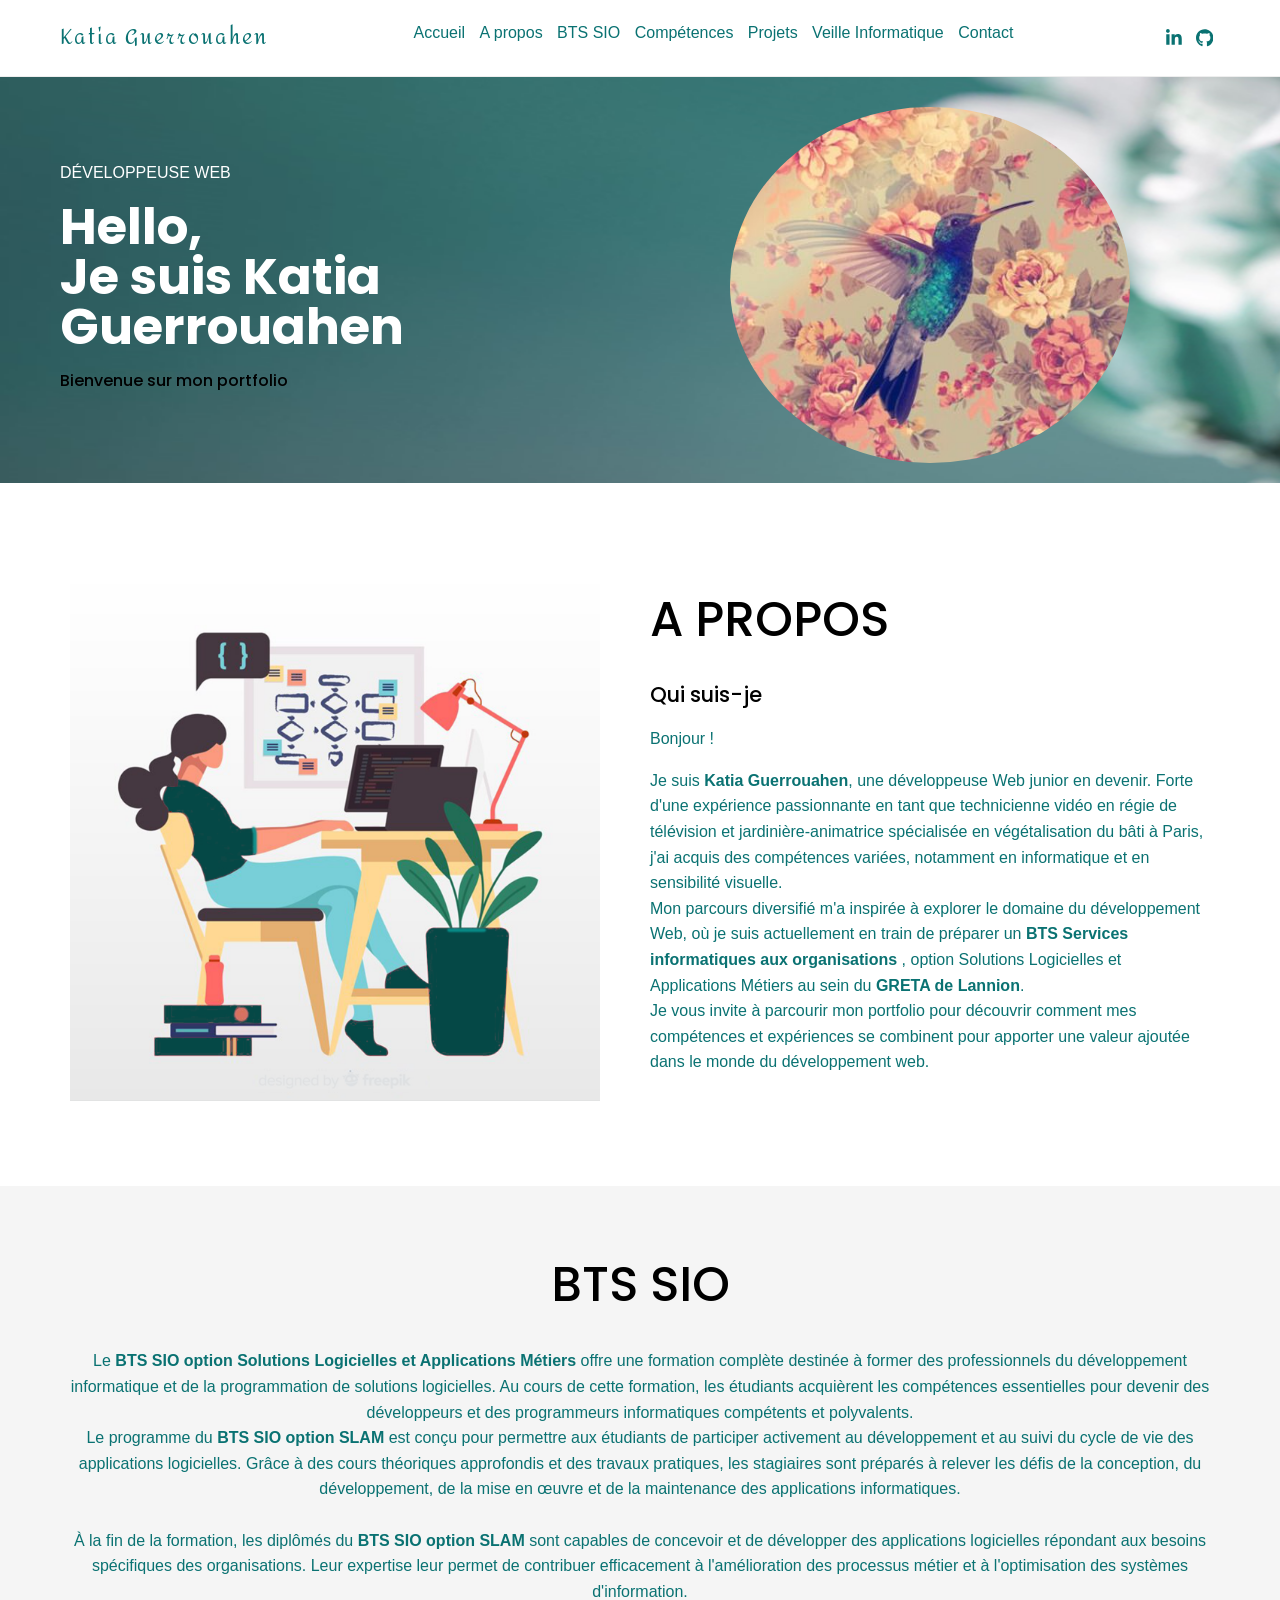
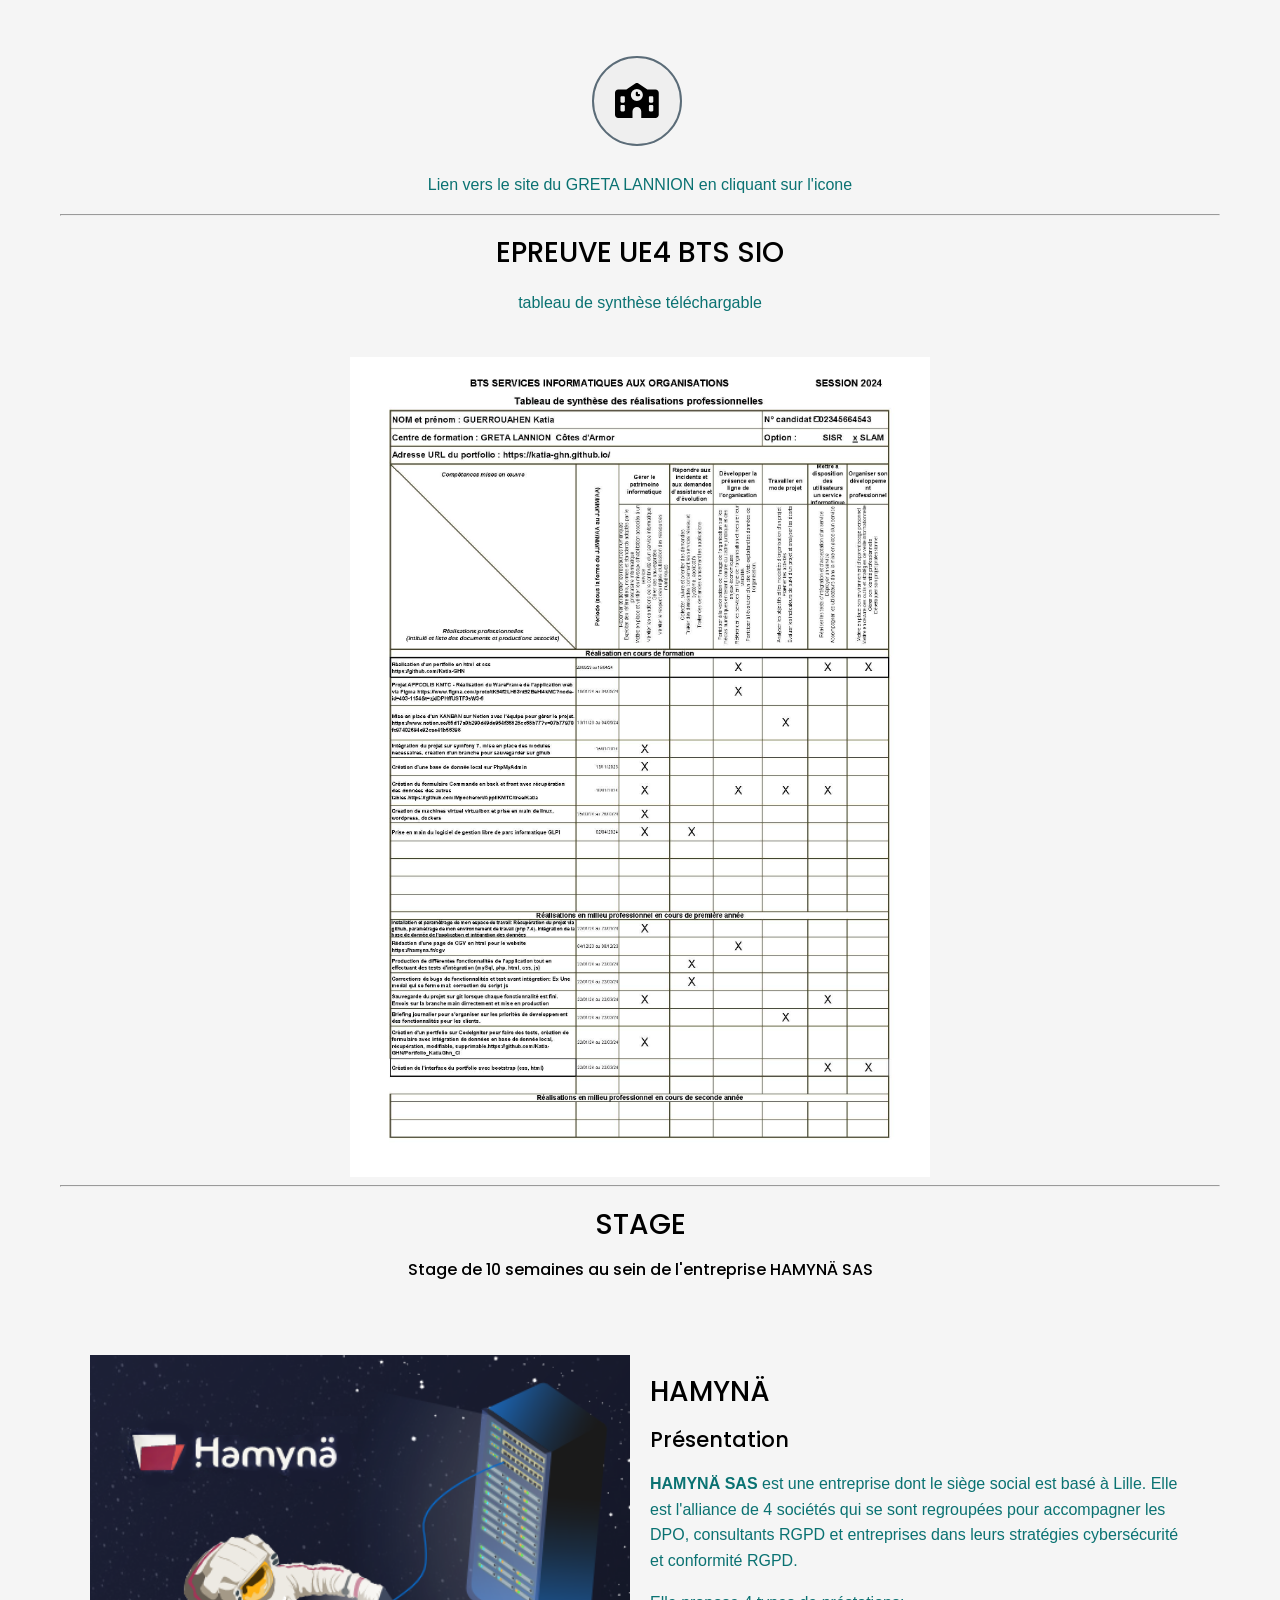
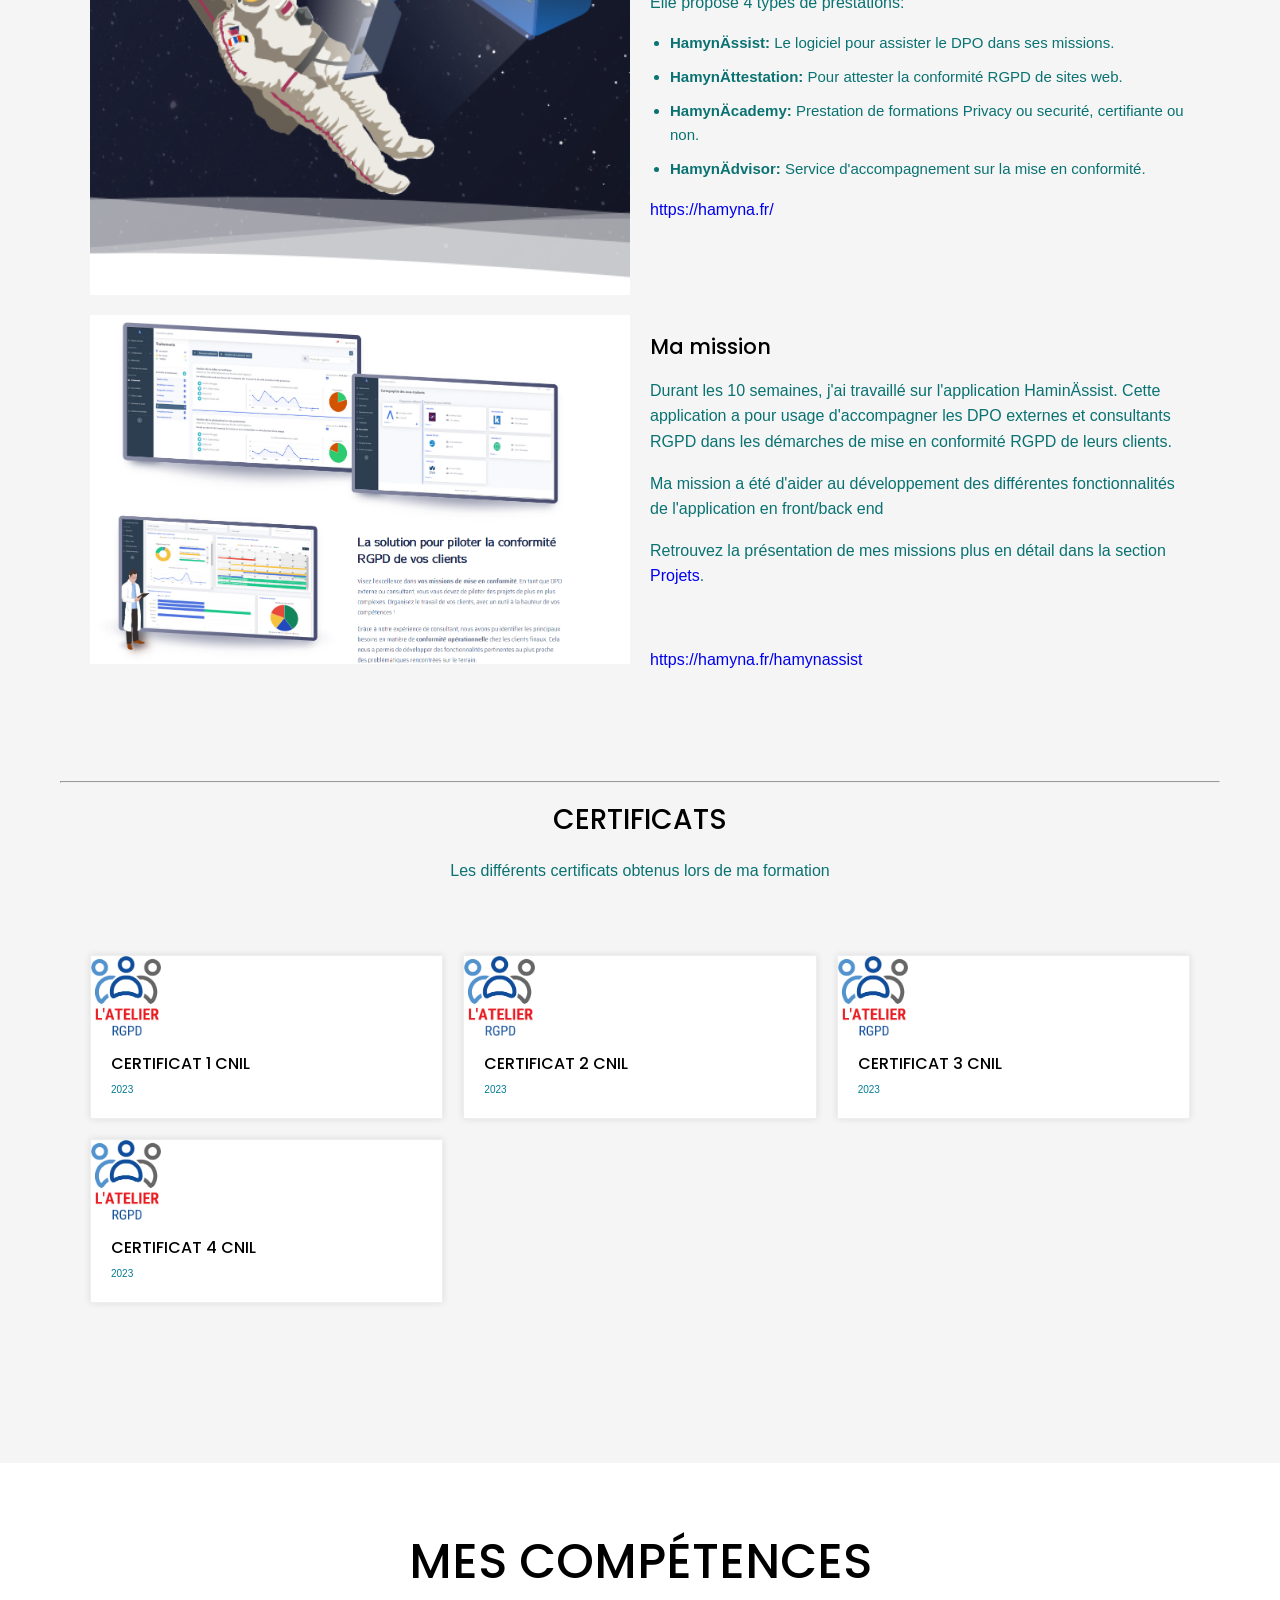
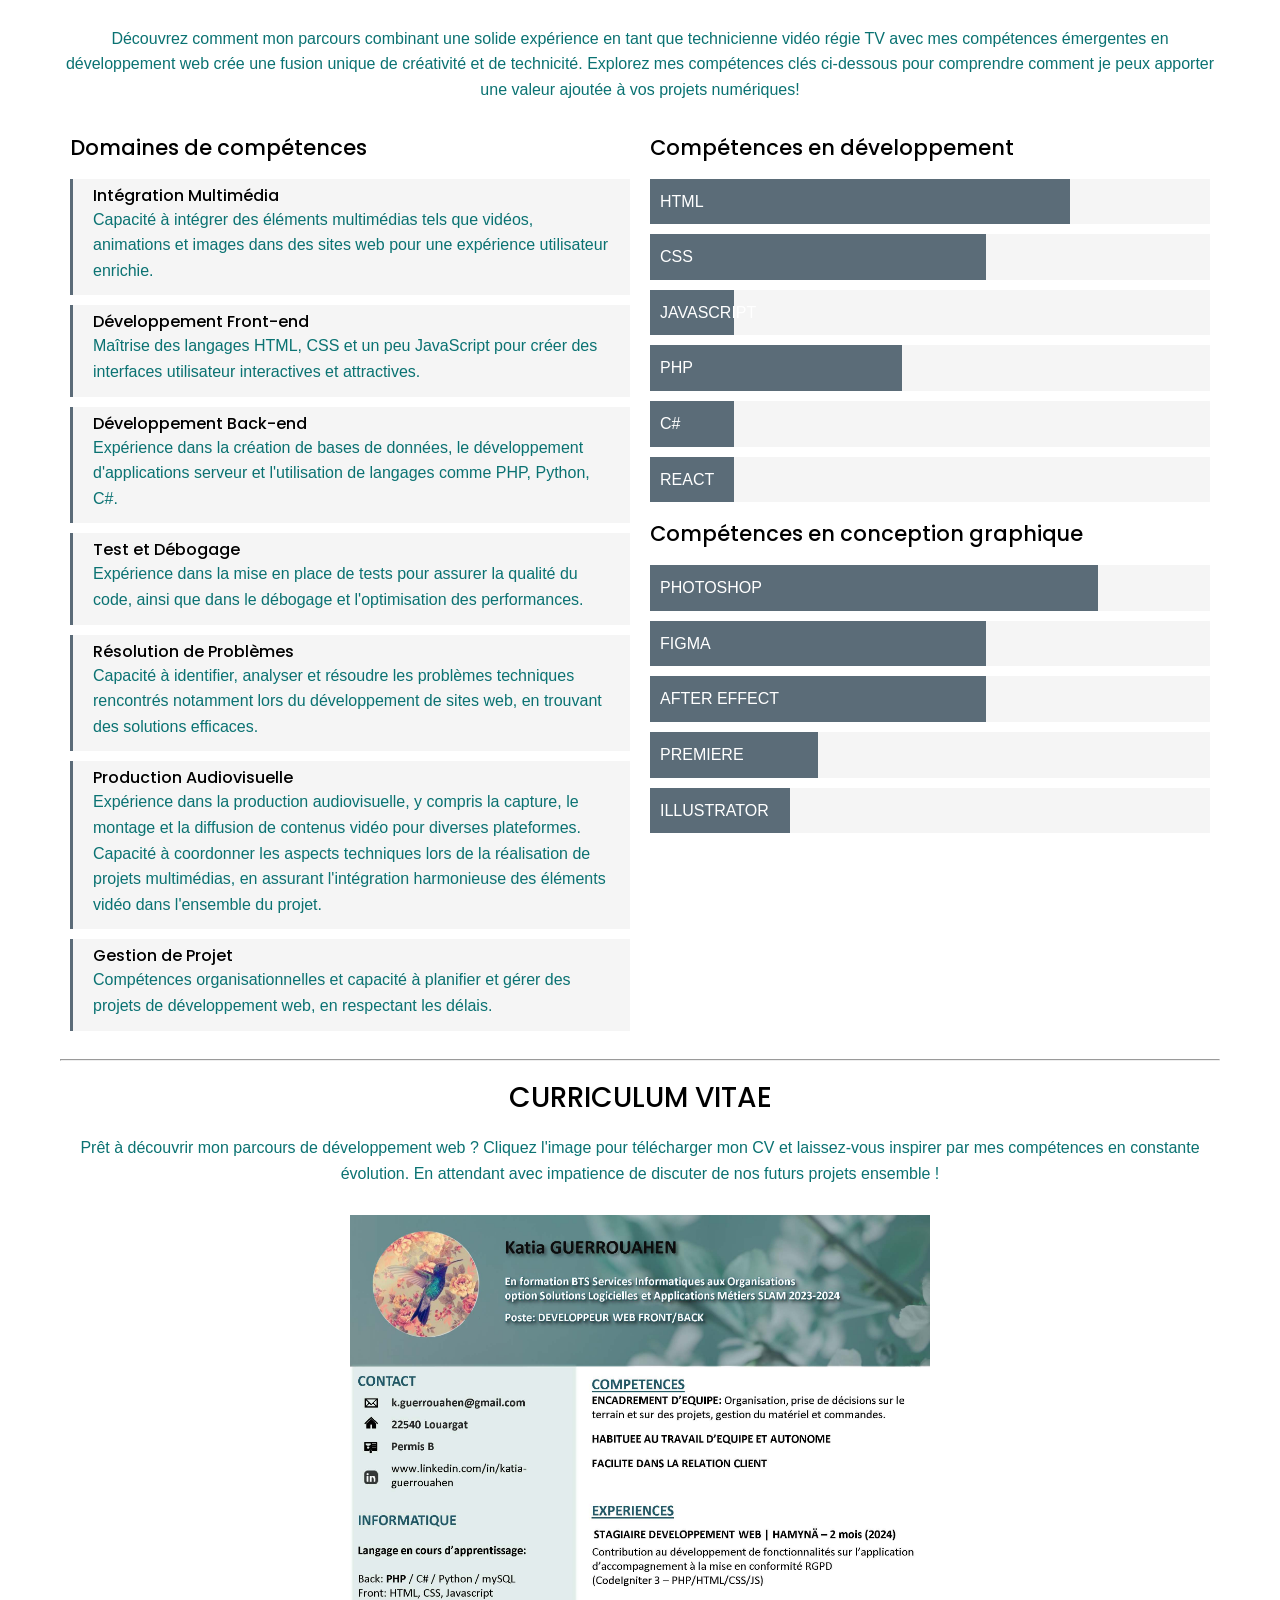
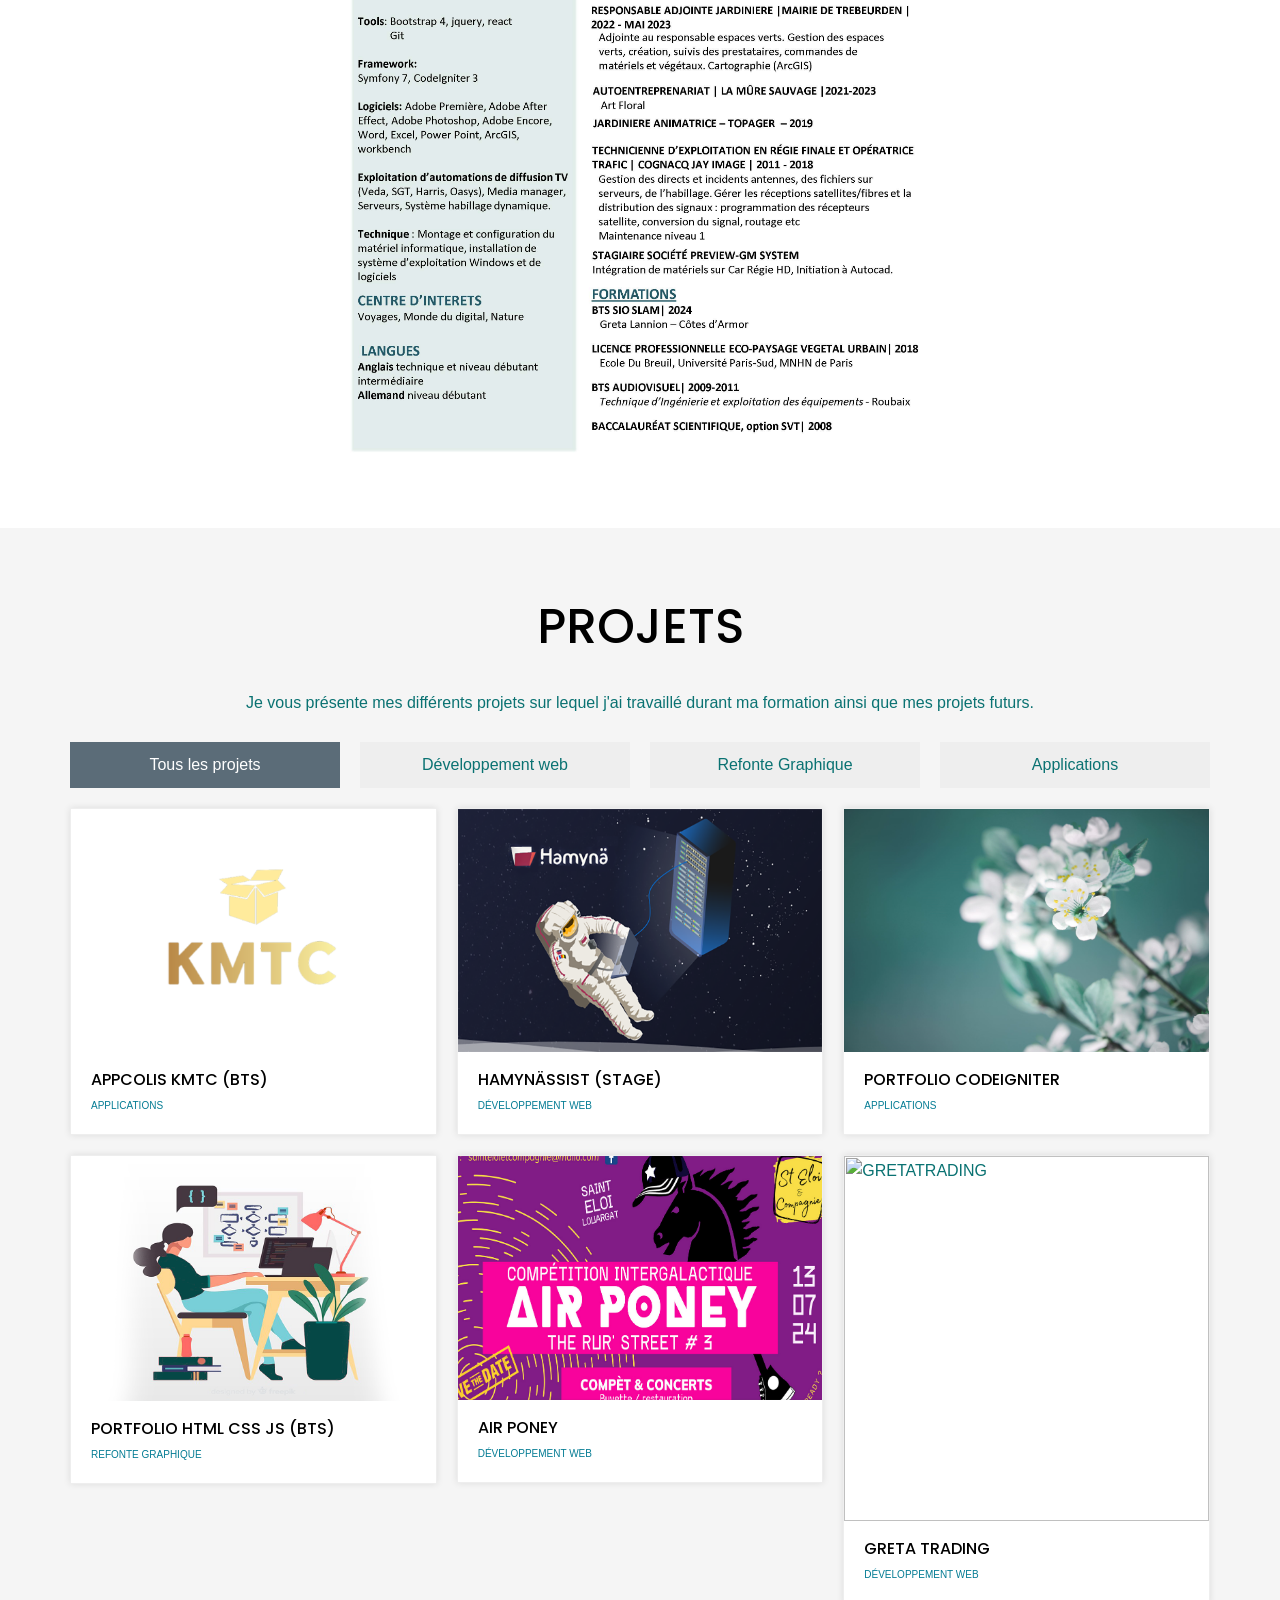
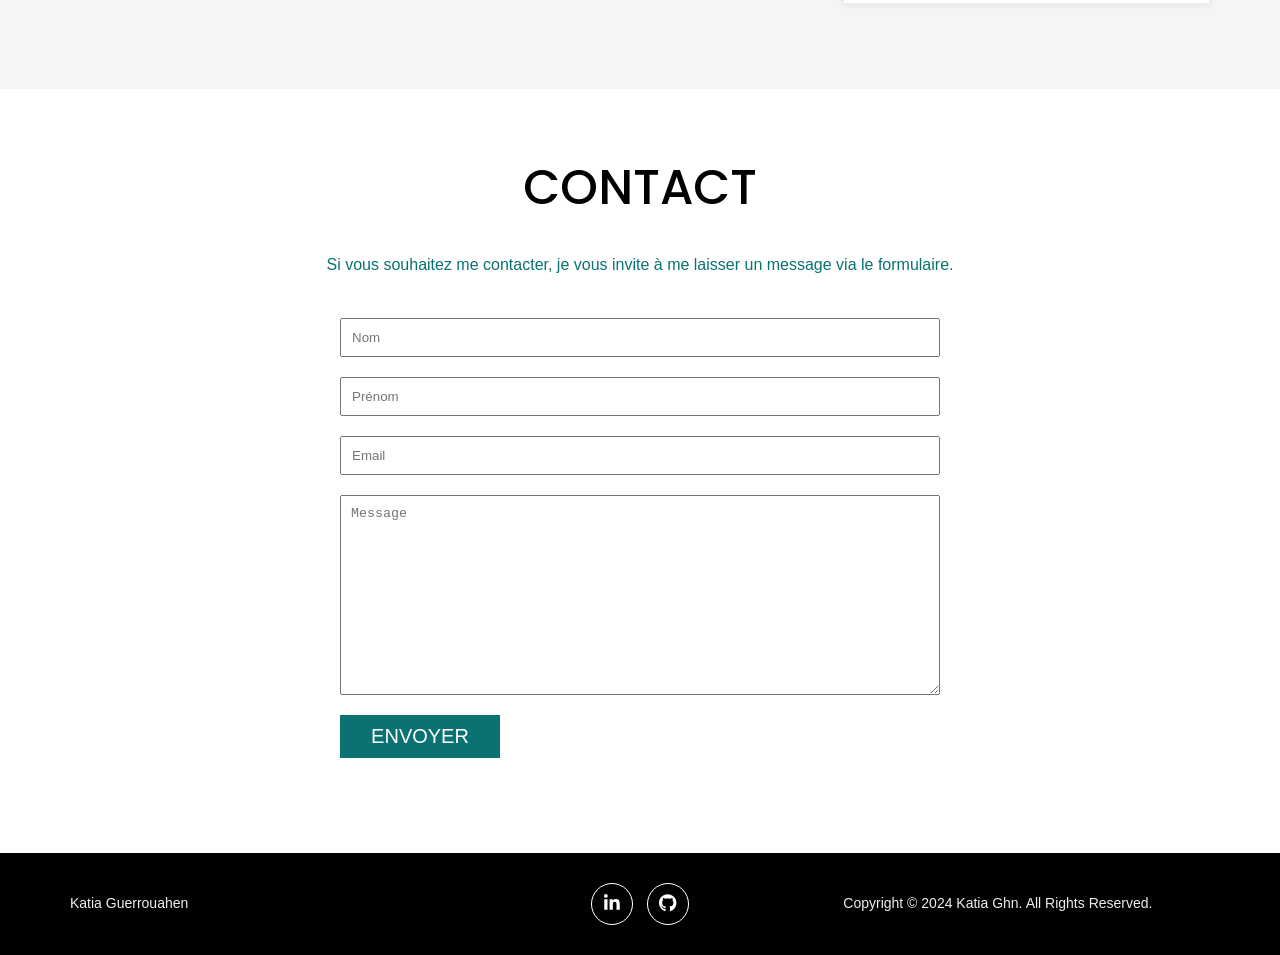
==== commit 4d14341d: "modif lien kmtc" ====
--- a/index.html
+++ b/index.html
@@ -166,7 +166,7 @@
         <p>tableau de synthèse téléchargable</p><br>
       </div>
       <div class="imageKatia">
-        <a href="/img/SyntKatia.pdf" download>
+        <a href="/img/SynthKatia.pdf" download>
           <img class="synthese" src="/img/KatiaSynt.jpg" alt="Tableau synthese Katia" />
         </a>
       </div>
@@ -758,7 +758,7 @@
                     <p><a
                         href="https://www.figma.com/proto/tK94f2LH83nt92BeHI4kMC/AppColis-KMTC-Wireframes?node-id=403-1157&starting-point-node-id=403%3A1157&mode=design&t=LWfZxnRFYA4U0LuI-1"
                         target="_blank"> Lien vers le WareFrame FIGMA</a></p>
-                    <p><a href="https://github.com/Mpocheron/AppKMTC" target="_blank"> Lien GITHUB du projet</a></p>
+                    <p><a href="https://github.com/Mpocheron/AppliKMTC" target="_blank"> Lien GITHUB du projet</a></p>
                     <p><a href="https://drive.google.com/drive/folders/1-yC_ole5aWp_l36dVAERWZ4zc5x0WP_Y?usp=drive_link"
                         target="_blank"> Lien GOOGLE DRIVE</a></p>
 
@@ -782,7 +782,7 @@
                       <li>Node.js</li>
                       <li>Symfony 7</li>
                       <li>Figma: Application pour la réalisation de makets</li>
-                      <li>WEB DESIGN: logiciel de modelisation</li>
+                      <li>WinDESIGN: logiciel de modelisation</li>
                     </ul>
                   </div>
                 </div>
@@ -960,7 +960,8 @@
         </div>
         <div class="grid__item">
           <div class="card" data-category="design">
-            <img src="/img/profil1067.png" loading="lazy" width="365" height="243" alt="portfolio html" class="card__image">
+            <img src="/img/profil1067.png" loading="lazy" width="365" height="243" alt="portfolio html"
+              class="card__image">
             <div class="card__inner">
               <h3 class="card__title">Portfolio HTML CSS JS (BTS)</h3>
               <p class="category">Refonte graphique</p>
